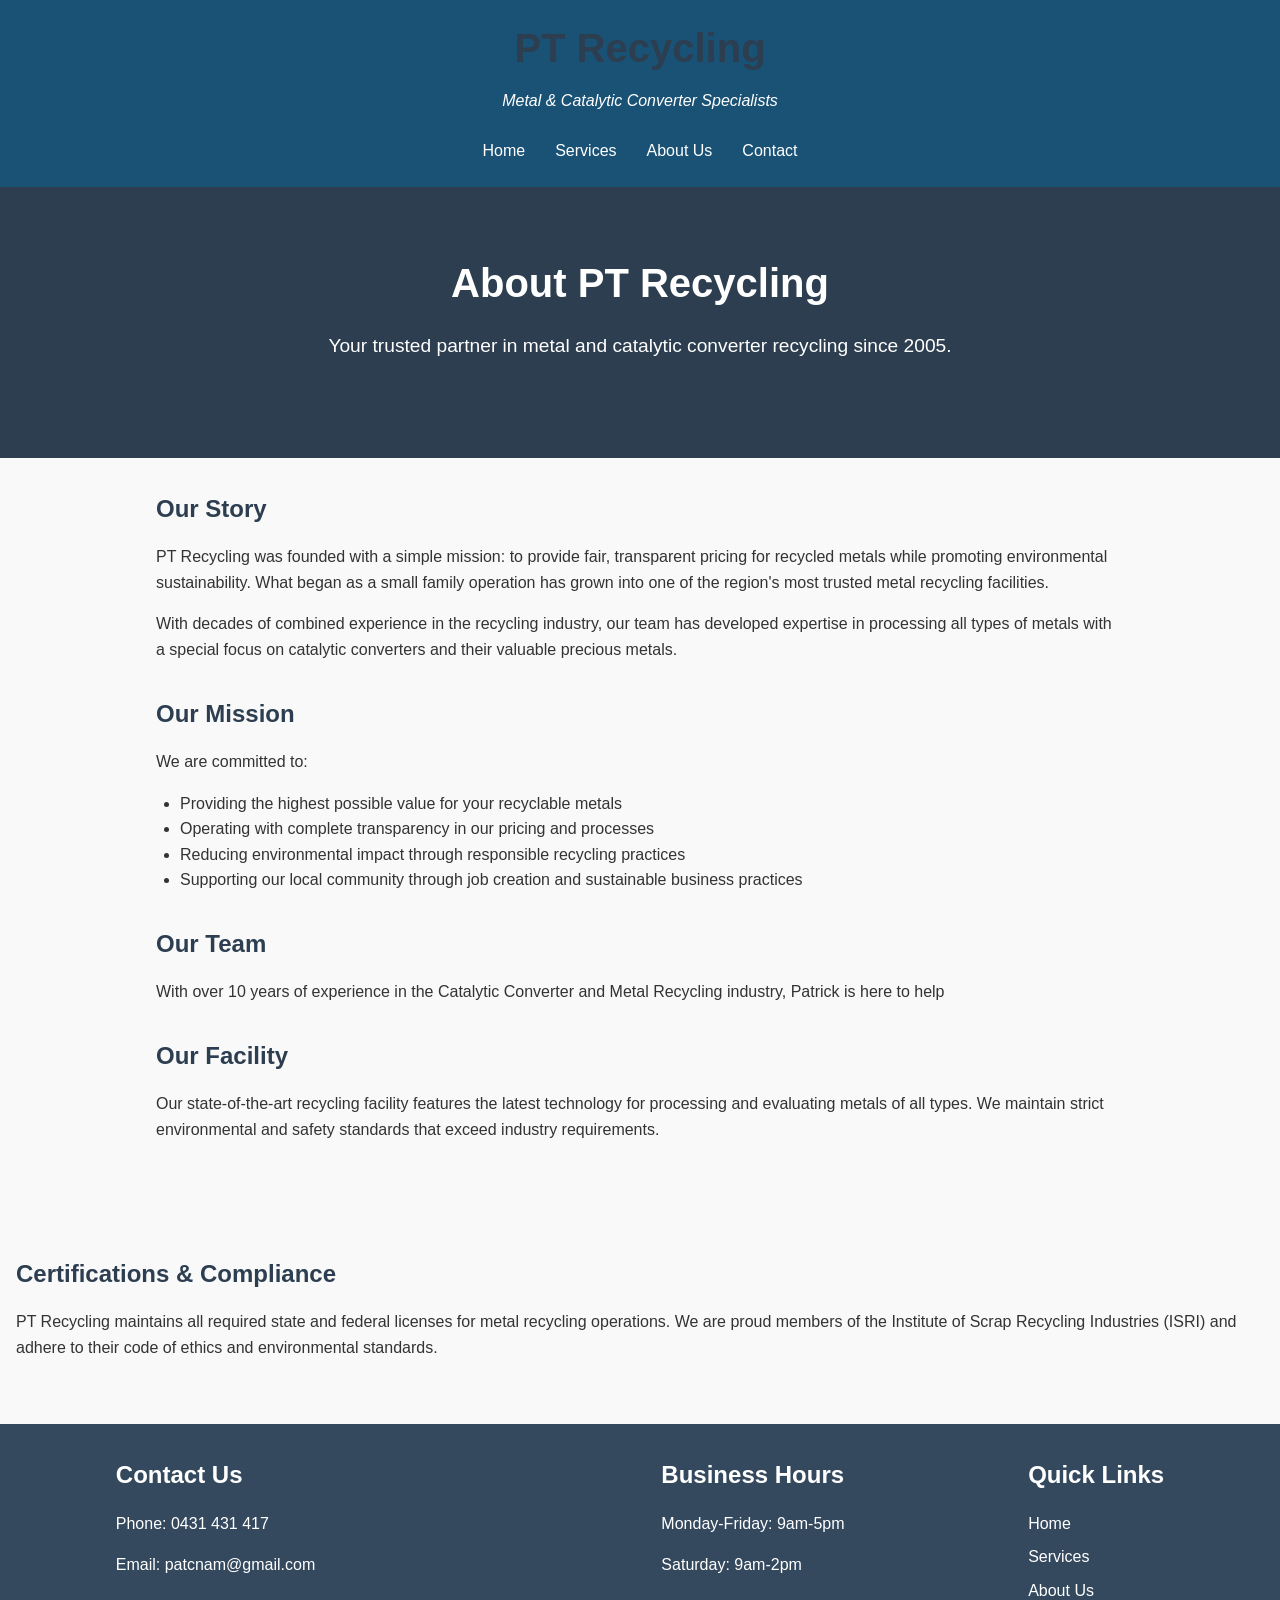
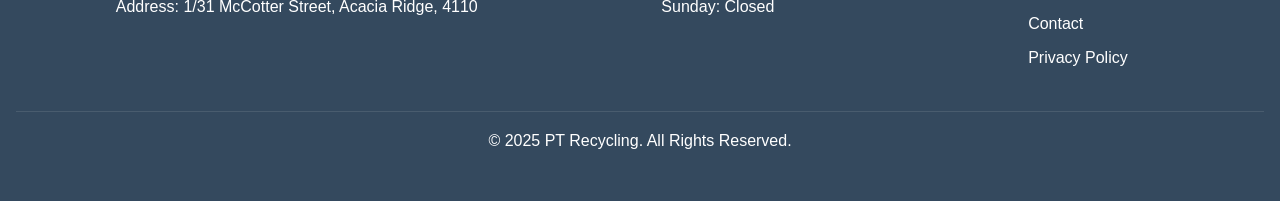
==== about.html @ d143a607 "basic site test" ====
<!DOCTYPE html>
<html lang="en">
<head>
    <meta charset="UTF-8">
    <meta name="viewport" content="width=device-width, initial-scale=1.0">
    <title>About Us - PT Recycling</title>
    <meta name="description" content="Learn about PT Recycling's history, mission, and commitment to sustainable metal and catalytic converter recycling.">
    <link rel="stylesheet" href="css/reset.css">
    <link rel="stylesheet" href="css/style.css">
</head>
<body>
    <header>
        <div class="logo-container">
            <h1>PT Recycling</h1>
            <p class="tagline">Metal & Catalytic Converter Specialists</p>
        </div>
        <nav>
            <a href="index.html">Home</a>
            <a href="services.html">Services</a>
            <a href="about.html">About Us</a>
            <a href="contact.html">Contact</a>
        </nav>
    </header>
    <main>
        <section class="about-hero">
            <h2>About PT Recycling</h2>
            <p>Your trusted partner in metal and catalytic converter recycling since 2005.</p>
        </section>
        
        <section class="about-content">
            <div class="about-story">
                <h3>Our Story</h3>
                <p>PT Recycling was founded with a simple mission: to provide fair, transparent pricing for recycled metals while promoting environmental sustainability. What began as a small family operation has grown into one of the region's most trusted metal recycling facilities.</p>
                <p>With decades of combined experience in the recycling industry, our team has developed expertise in processing all types of metals with a special focus on catalytic converters and their valuable precious metals.</p>
            </div>
            
            <div class="about-mission">
                <h3>Our Mission</h3>
                <p>We are committed to:</p>
                <ul>
                    <li>Providing the highest possible value for your recyclable metals</li>
                    <li>Operating with complete transparency in our pricing and processes</li>
                    <li>Reducing environmental impact through responsible recycling practices</li>
                    <li>Supporting our local community through job creation and sustainable business practices</li>
                </ul>
            </div>
            
            <div class="about-team">
                <h3>Our Team</h3>
                <p>With over 10 years of experience in the Catalytic Converter and Metal Recycling industry, Patrick is here to help</p>
            </div>
            
            <div class="about-facility">
                <h3>Our Facility</h3>
                <p>Our state-of-the-art recycling facility features the latest technology for processing and evaluating metals of all types. We maintain strict environmental and safety standards that exceed industry requirements.</p>
            </div>
        </section>
        
        <section class="certifications">
            <h3>Certifications & Compliance</h3>
            <p>PT Recycling maintains all required state and federal licenses for metal recycling operations. We are proud members of the Institute of Scrap Recycling Industries (ISRI) and adhere to their code of ethics and environmental standards.</p>
        </section>
    </main>
    <footer>
        <div class="footer-content">
            <div class="footer-contact">
                <h3>Contact Us</h3>
                <p>Phone: 0431 431 417</p>
                <p>Email: patcnam@gmail.com</p>
                <p>Address: 1/31 McCotter Street, Acacia Ridge, 4110</p>
            </div>
            <div class="footer-hours">
                <h3>Business Hours</h3>
                <p>Monday-Friday: 9am-5pm</p>
                <p>Saturday: 9am-2pm</p>
                <p>Sunday: Closed</p>
            </div>
            <div class="footer-links">
                <h3>Quick Links</h3>
                <a href="index.html">Home</a>
                <a href="services.html">Services</a>
                <a href="about.html">About Us</a>
                <a href="contact.html">Contact</a>
                <a href="privacy.html">Privacy Policy</a>
            </div>
        </div>
        <p class="copyright">&copy; 2025 PT Recycling. All Rights Reserved.</p>
    </footer>
    <script src="js/main.js"></script>
</body>
</html>
---- css/style.css ----
/* Base styles */
:root {
    --primary-color: #1a5276;
    --secondary-color: #2ecc71;
    --accent-color: #f39c12;
    --dark-color: #2c3e50;
    --light-color: #ecf0f1;
    --text-color: #333;
    --footer-color: #34495e;
}

body {
    font-family: 'Roboto', Arial, sans-serif;
    line-height: 1.6;
    color: var(--text-color);
    background-color: #f9f9f9;
}

/* Typography */
h1, h2, h3, h4, h5, h6 {
    font-weight: 700;
    margin-bottom: 1rem;
    color: var(--dark-color);
}

h1 {
    font-size: 2.5rem;
}

h2 {
    font-size: 2rem;
}

h3 {
    font-size: 1.5rem;
}

p {
    margin-bottom: 1rem;
}

/* Layout */
.container {
    max-width: 1200px;
    margin: 0 auto;
    padding: 0 15px;
}

section {
    padding: 3rem 1rem;
}

/* Header styles */
header {
    background-color: var(--primary-color);
    color: #fff;
    padding: 1rem;
}

.logo-container {
    text-align: center;
    margin-bottom: 1rem;
}

.tagline {
    font-style: italic;
    font-size: 1rem;
    margin-top: -0.5rem;
}

header nav {
    display: flex;
    justify-content: center;
    flex-wrap: wrap;
}

header nav a {
    color: #fff;
    margin: 0 15px;
    text-decoration: none;
    font-weight: 500;
    padding: 0.5rem 0;
    position: relative;
}

header nav a:after {
    content: '';
    position: absolute;
    width: 0;
    height: 2px;
    bottom: 0;
    left: 0;
    background-color: var(--accent-color);
    transition: width 0.3s;
}

header nav a:hover:after {
    width: 100%;
}

/* Hero section */
.hero, .about-hero, .services-hero, .contact-hero {
    background-color: var(--dark-color);
    color: #fff;
    text-align: center;
    padding: 4rem 1rem;
}

.hero h2, .about-hero h2, .services-hero h2, .contact-hero h2 {
    color: #fff;
    font-size: 2.5rem;
    margin-bottom: 1rem;
}

.hero p, .about-hero p, .services-hero p, .contact-hero p {
    font-size: 1.2rem;
    max-width: 800px;
    margin: 0 auto 2rem;
}

/* Buttons */
.cta-button, .secondary-button, .submit-button {
    display: inline-block;
    padding: 0.8rem 1.5rem;
    border-radius: 4px;
    text-decoration: none;
    font-weight: 700;
    transition: all 0.3s;
    cursor: pointer;
}

.cta-button {
    background-color: var(--accent-color);
    color: #fff;
    border: none;
}

.cta-button:hover {
    background-color: #e67e22;
    transform: translateY(-2px);
}

.secondary-button {
    background-color: transparent;
    color: var(--primary-color);
    border: 2px solid var(--primary-color);
}

.secondary-button:hover {
    background-color: var(--primary-color);
    color: #fff;
}

.submit-button {
    background-color: var(--secondary-color);
    color: #fff;
    border: none;
    width: auto;
}

.submit-button:hover {
    background-color: #27ae60;
}

/* Services section */
.services-overview {
    text-align: center;
    padding: 3rem 1rem;
}

.service-grid {
    display: flex;
    flex-wrap: wrap;
    justify-content: center;
    gap: 2rem;
    margin: 2rem 0;
}

.service-card {
    background-color: #fff;
    border-radius: 8px;
    box-shadow: 0 4px 6px rgba(0, 0, 0, 0.1);
    padding: 1.5rem;
    width: 100%;
    max-width: 350px;
    transition: transform 0.3s;
}

.service-card:hover {
    transform: translateY(-5px);
}

.service-card h3 {
    color: var(--primary-color);
    margin-bottom: 1rem;
}

/* Why choose us section */
.why-choose-us {
    background-color: var(--light-color);
    padding: 3rem 1rem;
    text-align: center;
}

.benefits-list {
    max-width: 800px;
    margin: 0 auto;
    text-align: left;
    list-style-type: none;
}

.benefits-list li {
    padding: 0.5rem 0;
    position: relative;
    padding-left: 1.5rem;
}

.benefits-list li:before {
    content: "✓";
    color: var(--secondary-color);
    position: absolute;
    left: 0;
}

/* Service detail pages */
.service-detail {
    padding: 3rem 1rem;
    border-bottom: 1px solid #ddd;
}

.service-content {
    display: flex;
    flex-wrap: wrap;
    gap: 2rem;
    align-items: center;
}

.service-description {
    flex: 1;
    min-width: 300px;
}

.service-image {
    flex: 1;
    min-width: 300px;
}

.image-placeholder {
    background-color: #ddd;
    height: 250px;
    display: flex;
    align-items: center;
    justify-content: center;
    color: #777;
    border-radius: 8px;
}

/* About page */
.about-content {
    max-width: 1000px;
    margin: 0 auto;
    padding: 2rem 1rem;
}

.about-content div {
    margin-bottom: 2rem;
}

.about-content ul {
    margin-left: 1.5rem;
    margin-bottom: 1rem;
}

/* Contact page */
.contact-methods {
    display: flex;
    flex-wrap: wrap;
    justify-content: center;
    gap: 2rem;
    margin: 2rem 0;
}

.contact-card {
    background-color: #fff;
    border-radius: 8px;
    box-shadow: 0 4px 6px rgba(0, 0, 0, 0.1);
    padding: 1.5rem;
    width: 100%;
    max-width: 300px;
}

.contact-form-section {
    max-width: 800px;
    margin: 0 auto;
    padding: 2rem 1rem;
}

.form-group {
    margin-bottom: 1.5rem;
}

label {
    display: block;
    margin-bottom: 0.5rem;
    font-weight: 500;
}

input, textarea, select {
    width: 100%;
    padding: 0.8rem;
    border: 1px solid #ddd;
    border-radius: 4px;
    font-family: inherit;
    font-size: 1rem;
}

.map-section {
    padding: 2rem 1rem;
    text-align: center;
}

.map-placeholder {
    background-color: #ddd;
    height: 400px;
    display: flex;
    align-items: center;
    justify-content: center;
    color: #777;
    border-radius: 8px;
    margin-top: 1rem;
}

/* Privacy policy */
.privacy-content {
    max-width: 1000px;
    margin: 0 auto;
    padding: 2rem 1rem;
}

.policy-section {
    margin-bottom: 2rem;
}

.policy-section ul {
    margin-left: 1.5rem;
    margin-bottom: 1rem;
}

/* Footer styles */
footer {
    background-color: var(--footer-color);
    color: #fff;
    padding: 2rem 1rem;
}

.footer-content {
    display: flex;
    flex-wrap: wrap;
    justify-content: space-around;
    gap: 2rem;
    max-width: 1200px;
    margin: 0 auto 2rem;
}

.footer-content h3 {
    color: #fff;
    margin-bottom: 1rem;
}

.footer-links {
    display: flex;
    flex-direction: column;
}

.footer-links a {
    color: #fff;
    text-decoration: none;
    margin-bottom: 0.5rem;
}

.footer-links a:hover {
    text-decoration: underline;
}

.copyright {
    text-align: center;
    padding-top: 1rem;
    border-top: 1px solid rgba(255, 255, 255, 0.1);
}

/* Responsive design */
@media (max-width: 768px) {
    h1 {
        font-size: 2rem;
    }
    
    h2 {
        font-size: 1.8rem;
    }
    
    .hero h2, .about-hero h2, .services-hero h2, .contact-hero h2 {
        font-size: 2rem;
    }
    
    .service-content {
        flex-direction: column;
    }
    
    .footer-content {
        flex-direction: column;
        text-align: center;
    }
    
    .footer-links {
        align-items: center;
    }
}
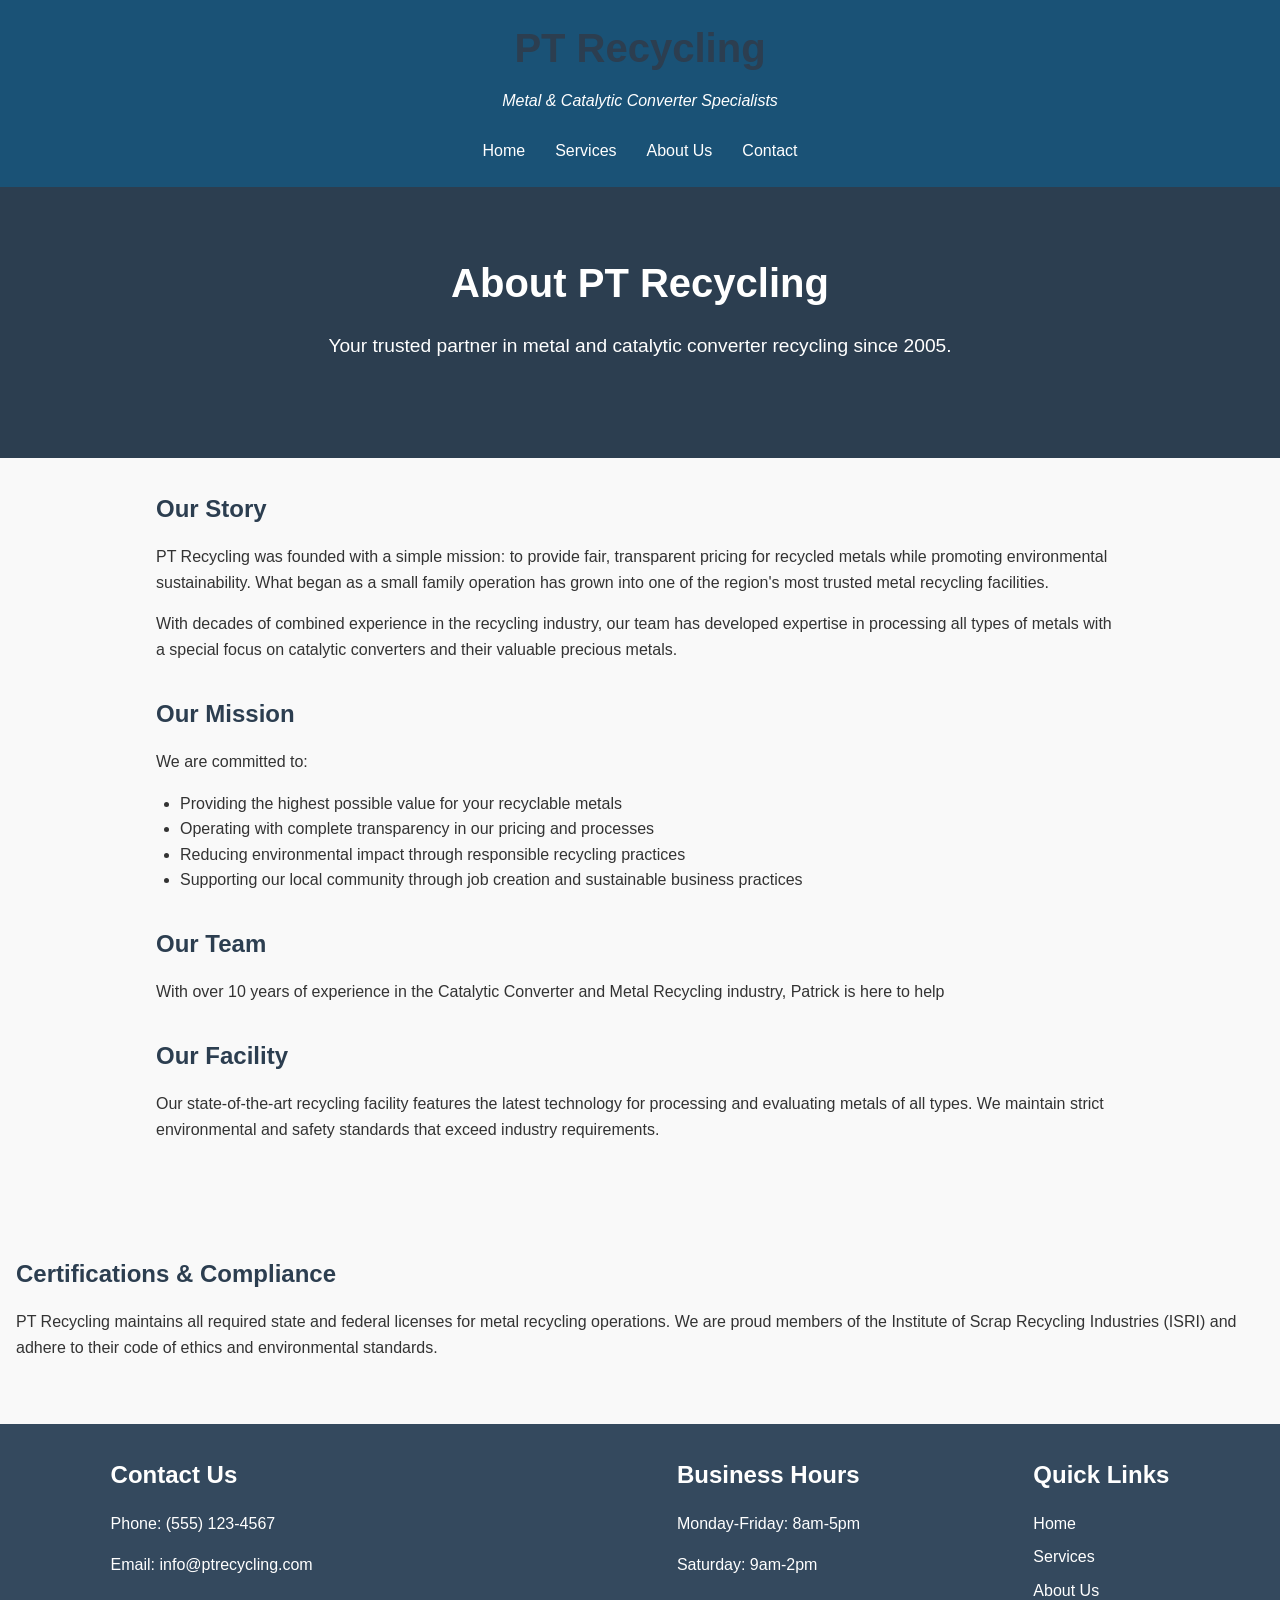
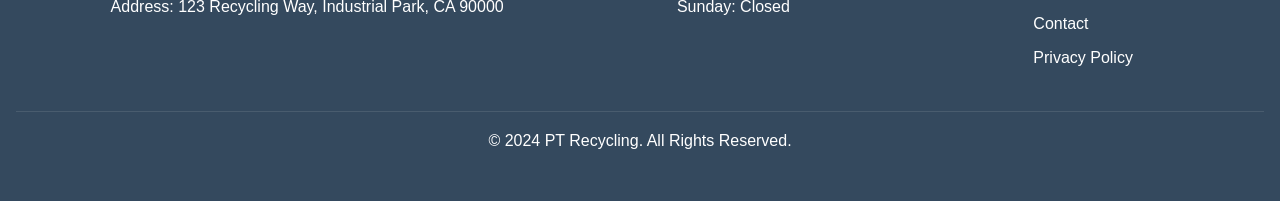
==== commit 42c44266: "refactoring header and footer" ====
--- a/about.html
+++ b/about.html
@@ -9,18 +9,7 @@
     <link rel="stylesheet" href="css/style.css">
 </head>
 <body>
-    <header>
-        <div class="logo-container">
-            <h1>PT Recycling</h1>
-            <p class="tagline">Metal & Catalytic Converter Specialists</p>
-        </div>
-        <nav>
-            <a href="index.html">Home</a>
-            <a href="services.html">Services</a>
-            <a href="about.html">About Us</a>
-            <a href="contact.html">Contact</a>
-        </nav>
-    </header>
+    <div id="navbar-placeholder"></div>
     <main>
         <section class="about-hero">
             <h2>About PT Recycling</h2>
@@ -61,31 +50,8 @@
             <p>PT Recycling maintains all required state and federal licenses for metal recycling operations. We are proud members of the Institute of Scrap Recycling Industries (ISRI) and adhere to their code of ethics and environmental standards.</p>
         </section>
     </main>
-    <footer>
-        <div class="footer-content">
-            <div class="footer-contact">
-                <h3>Contact Us</h3>
-                <p>Phone: 0431 431 417</p>
-                <p>Email: patcnam@gmail.com</p>
-                <p>Address: 1/31 McCotter Street, Acacia Ridge, 4110</p>
-            </div>
-            <div class="footer-hours">
-                <h3>Business Hours</h3>
-                <p>Monday-Friday: 9am-5pm</p>
-                <p>Saturday: 9am-2pm</p>
-                <p>Sunday: Closed</p>
-            </div>
-            <div class="footer-links">
-                <h3>Quick Links</h3>
-                <a href="index.html">Home</a>
-                <a href="services.html">Services</a>
-                <a href="about.html">About Us</a>
-                <a href="contact.html">Contact</a>
-                <a href="privacy.html">Privacy Policy</a>
-            </div>
-        </div>
-        <p class="copyright">&copy; 2025 PT Recycling. All Rights Reserved.</p>
-    </footer>
+    <div id="footer-placeholder"></div>
     <script src="js/main.js"></script>
+    <script src="js/components.js"></script>
 </body>
 </html>
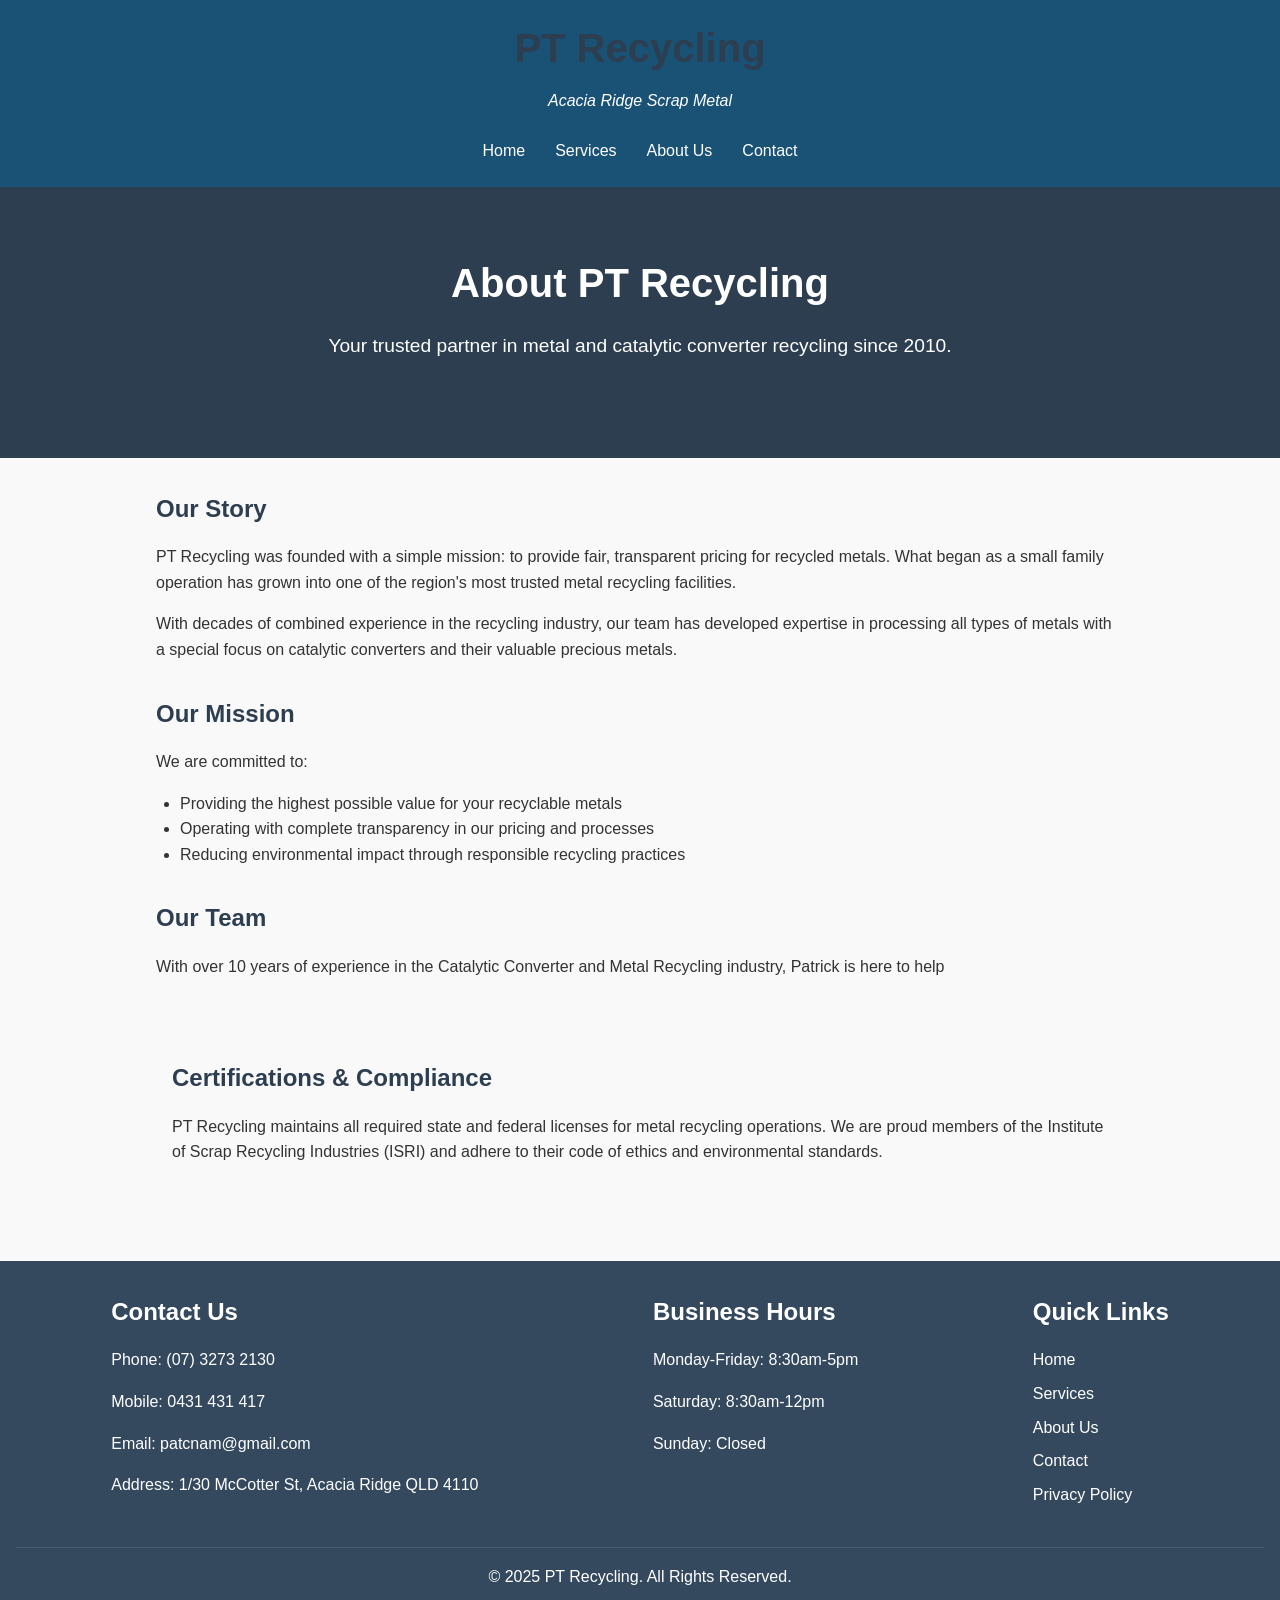
==== commit ee32d8df: "information changes" ====
--- a/about.html
+++ b/about.html
@@ -13,13 +13,13 @@
     <main>
         <section class="about-hero">
             <h2>About PT Recycling</h2>
-            <p>Your trusted partner in metal and catalytic converter recycling since 2005.</p>
+            <p>Your trusted partner in metal and catalytic converter recycling since 2010.</p>
         </section>
         
         <section class="about-content">
             <div class="about-story">
                 <h3>Our Story</h3>
-                <p>PT Recycling was founded with a simple mission: to provide fair, transparent pricing for recycled metals while promoting environmental sustainability. What began as a small family operation has grown into one of the region's most trusted metal recycling facilities.</p>
+                <p>PT Recycling was founded with a simple mission: to provide fair, transparent pricing for recycled metals. What began as a small family operation has grown into one of the region's most trusted metal recycling facilities.</p>
                 <p>With decades of combined experience in the recycling industry, our team has developed expertise in processing all types of metals with a special focus on catalytic converters and their valuable precious metals.</p>
             </div>
             
@@ -30,7 +30,6 @@
                     <li>Providing the highest possible value for your recyclable metals</li>
                     <li>Operating with complete transparency in our pricing and processes</li>
                     <li>Reducing environmental impact through responsible recycling practices</li>
-                    <li>Supporting our local community through job creation and sustainable business practices</li>
                 </ul>
             </div>
             
@@ -38,12 +37,6 @@
                 <h3>Our Team</h3>
                 <p>With over 10 years of experience in the Catalytic Converter and Metal Recycling industry, Patrick is here to help</p>
             </div>
-            
-            <div class="about-facility">
-                <h3>Our Facility</h3>
-                <p>Our state-of-the-art recycling facility features the latest technology for processing and evaluating metals of all types. We maintain strict environmental and safety standards that exceed industry requirements.</p>
-            </div>
-        </section>
         
         <section class="certifications">
             <h3>Certifications & Compliance</h3>
--- a/css/style.css
+++ b/css/style.css
@@ -319,15 +319,19 @@
     text-align: center;
 }
 
-.map-placeholder {
-    background-color: #ddd;
-    height: 400px;
-    display: flex;
-    align-items: center;
-    justify-content: center;
-    color: #777;
+.map-container {
+    width: 100%;
+    height: 450px;
     border-radius: 8px;
+    overflow: hidden;
     margin-top: 1rem;
+    box-shadow: 0 4px 8px rgba(0, 0, 0, 0.1);
+}
+
+.map-container iframe {
+    width: 100%;
+    height: 100%;
+    border: 0;
 }
 
 /* Privacy policy */
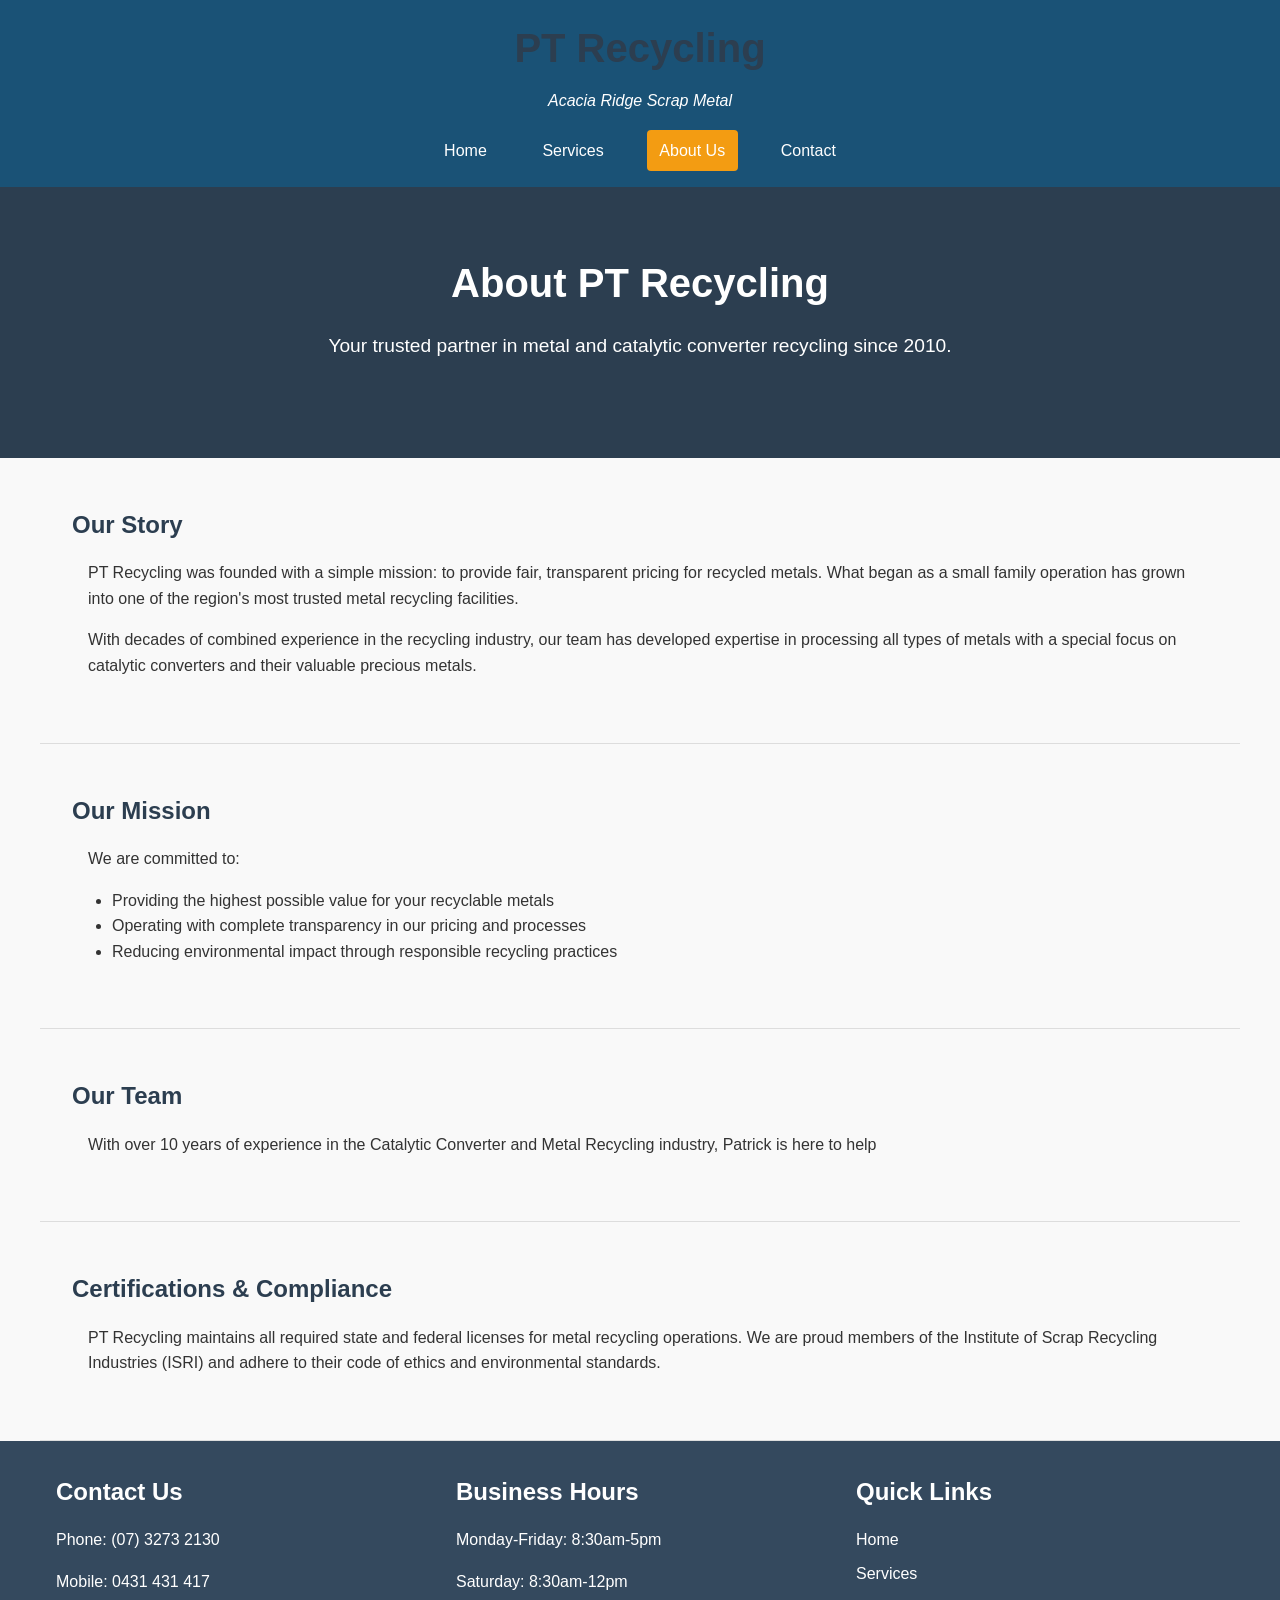
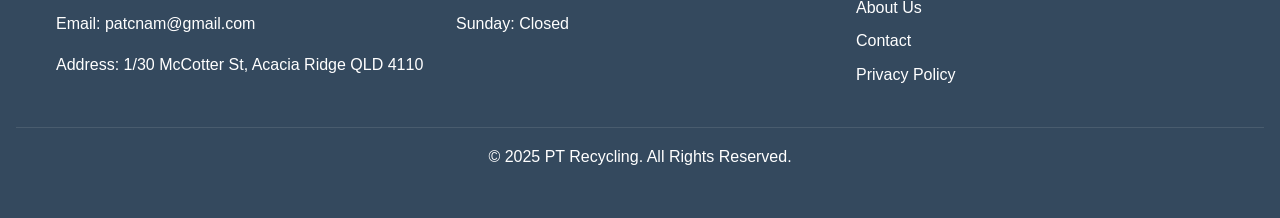
==== commit 2de26cb7: "styling changes and navbar accent" ====
--- a/about.html
+++ b/about.html
@@ -16,31 +16,46 @@
             <p>Your trusted partner in metal and catalytic converter recycling since 2010.</p>
         </section>
         
-        <section class="about-content">
-            <div class="about-story">
-                <h3>Our Story</h3>
-                <p>PT Recycling was founded with a simple mission: to provide fair, transparent pricing for recycled metals. What began as a small family operation has grown into one of the region's most trusted metal recycling facilities.</p>
-                <p>With decades of combined experience in the recycling industry, our team has developed expertise in processing all types of metals with a special focus on catalytic converters and their valuable precious metals.</p>
+        <section class="service-detail" id="our-story">
+            <h3>Our Story</h3>
+            <div class="service-content">
+                <div class="service-description">
+                    <p>PT Recycling was founded with a simple mission: to provide fair, transparent pricing for recycled metals. What began as a small family operation has grown into one of the region's most trusted metal recycling facilities.</p>
+                    <p>With decades of combined experience in the recycling industry, our team has developed expertise in processing all types of metals with a special focus on catalytic converters and their valuable precious metals.</p>
+                </div>
             </div>
-            
-            <div class="about-mission">
-                <h3>Our Mission</h3>
-                <p>We are committed to:</p>
-                <ul>
-                    <li>Providing the highest possible value for your recyclable metals</li>
-                    <li>Operating with complete transparency in our pricing and processes</li>
-                    <li>Reducing environmental impact through responsible recycling practices</li>
-                </ul>
+        </section>
+        
+        <section class="service-detail" id="our-mission">
+            <h3>Our Mission</h3>
+            <div class="service-content">
+                <div class="service-description">
+                    <p>We are committed to:</p>
+                    <ul>
+                        <li>Providing the highest possible value for your recyclable metals</li>
+                        <li>Operating with complete transparency in our pricing and processes</li>
+                        <li>Reducing environmental impact through responsible recycling practices</li>
+                    </ul>
+                </div>
             </div>
-            
-            <div class="about-team">
-                <h3>Our Team</h3>
-                <p>With over 10 years of experience in the Catalytic Converter and Metal Recycling industry, Patrick is here to help</p>
+        </section>
+        
+        <section class="service-detail" id="our-team">
+            <h3>Our Team</h3>
+            <div class="service-content">
+                <div class="service-description">
+                    <p>With over 10 years of experience in the Catalytic Converter and Metal Recycling industry, Patrick is here to help</p>
+                </div>
             </div>
+        </section>
         
-        <section class="certifications">
+        <section class="service-detail" id="certifications">
             <h3>Certifications & Compliance</h3>
-            <p>PT Recycling maintains all required state and federal licenses for metal recycling operations. We are proud members of the Institute of Scrap Recycling Industries (ISRI) and adhere to their code of ethics and environmental standards.</p>
+            <div class="service-content">
+                <div class="service-description">
+                    <p>PT Recycling maintains all required state and federal licenses for metal recycling operations. We are proud members of the Institute of Scrap Recycling Industries (ISRI) and adhere to their code of ethics and environmental standards.</p>
+                </div>
+            </div>
         </section>
     </main>
     <div id="footer-placeholder"></div>
--- a/css/style.css
+++ b/css/style.css
@@ -79,23 +79,23 @@
     margin: 0 15px;
     text-decoration: none;
     font-weight: 500;
-    padding: 0.5rem 0;
+    padding: 0.5rem 0.8rem;
     position: relative;
-}
-
-header nav a:after {
-    content: '';
-    position: absolute;
-    width: 0;
-    height: 2px;
-    bottom: 0;
-    left: 0;
+    border-radius: 4px;
+    transition: background-color 0.3s;
+}
+
+header nav a:hover {
+    background-color: rgba(255, 255, 255, 0.1);
+}
+
+header nav a.active {
     background-color: var(--accent-color);
-    transition: width 0.3s;
-}
-
-header nav a:hover:after {
-    width: 100%;
+    color: #fff;
+}
+
+header nav a.active:hover {
+    background-color: #e67e22;
 }
 
 /* Hero section */
@@ -224,8 +224,10 @@
 
 /* Service detail pages */
 .service-detail {
-    padding: 3rem 1rem;
+    padding: 3rem 2rem;
     border-bottom: 1px solid #ddd;
+    max-width: 1200px;
+    margin: 0 auto;
 }
 
 .service-content {
@@ -238,6 +240,7 @@
 .service-description {
     flex: 1;
     min-width: 300px;
+    padding: 0 1rem;
 }
 
 .service-image {
@@ -287,6 +290,7 @@
     padding: 1.5rem;
     width: 100%;
     max-width: 300px;
+    text-align: center;
 }
 
 .contact-form-section {
@@ -360,15 +364,28 @@
 .footer-content {
     display: flex;
     flex-wrap: wrap;
-    justify-content: space-around;
-    gap: 2rem;
+    justify-content: space-between;
     max-width: 1200px;
     margin: 0 auto 2rem;
 }
 
+.footer-content > div {
+    flex: 1;
+    min-width: 250px;
+    margin: 0 1rem;
+    width: calc(33.333% - 2rem);
+    box-sizing: border-box;
+}
+
 .footer-content h3 {
     color: #fff;
     margin-bottom: 1rem;
+}
+
+.footer-contact, .footer-hours, .footer-links {
+    display: flex;
+    flex-direction: column;
+    height: 100%;
 }
 
 .footer-links {
@@ -415,7 +432,22 @@
         text-align: center;
     }
     
+    .footer-content > div {
+        width: 100%;
+        margin-bottom: 2rem;
+    }
+    
     .footer-links {
         align-items: center;
     }
-}+}
+.pricing-info, .cta-section {
+    max-width: 1200px;
+    margin: 0 auto;
+    padding: 3rem 2rem;
+}
+.service-description ul {
+    margin-left: 1.5rem;
+    margin-bottom: 1rem;
+    padding-right: 1rem;
+}
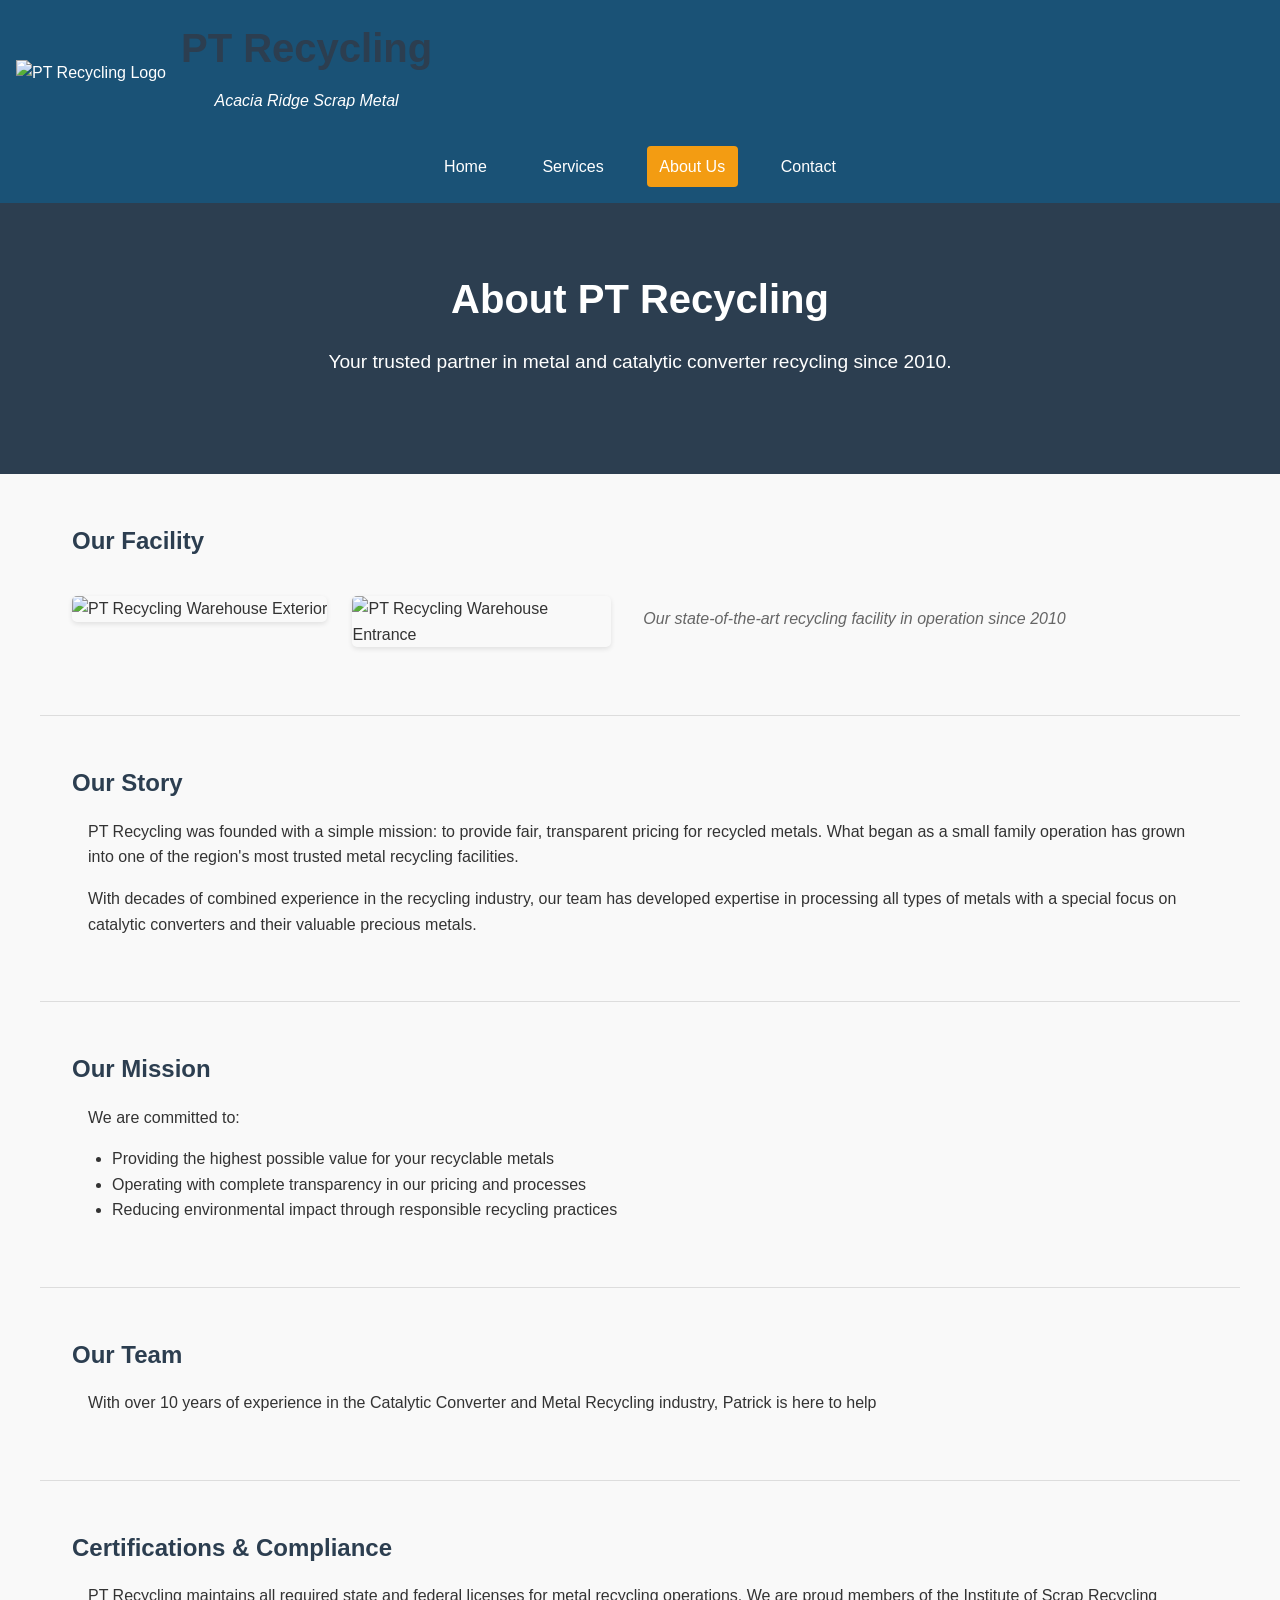
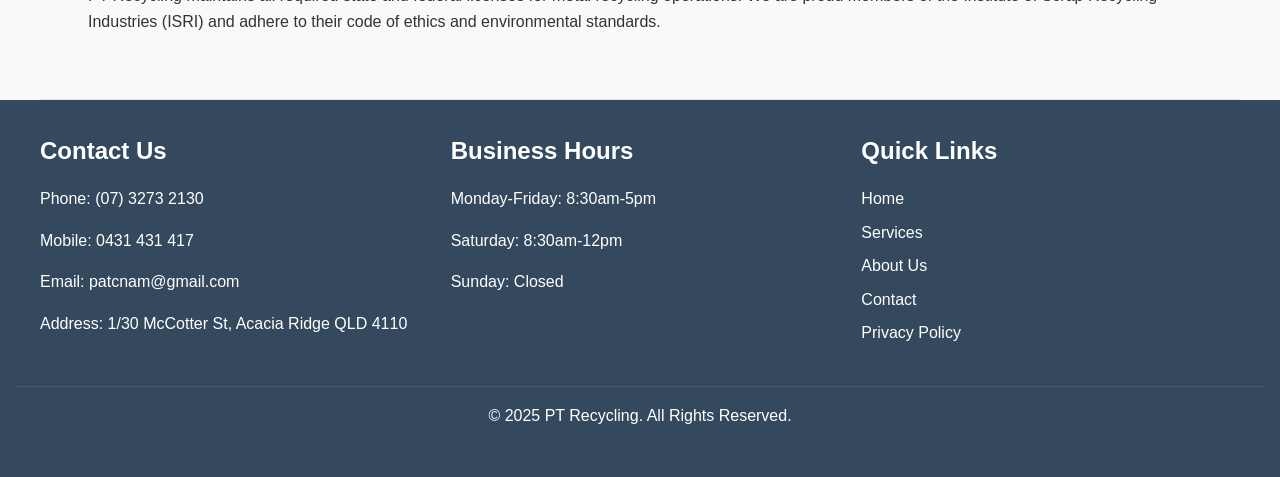
==== commit 47f789fa: "footer styling and images" ====
--- a/about.html
+++ b/about.html
@@ -14,6 +14,21 @@
         <section class="about-hero">
             <h2>About PT Recycling</h2>
             <p>Your trusted partner in metal and catalytic converter recycling since 2010.</p>
+        </section>
+        
+        <section class="service-detail" id="our-facility">
+            <h3>Our Facility</h3>
+            <div class="service-content">
+                <div class="warehouse-photos">
+                    <div class="photo-container">
+                        <img src="images/warehouse-exterior-1.jpg" alt="PT Recycling Warehouse Exterior" class="facility-photo">
+                    </div>
+                    <div class="photo-container">
+                        <img src="images/warehouse-exterior-2.jpg" alt="PT Recycling Warehouse Entrance" class="facility-photo">
+                    </div>
+                </div>
+                <p class="photo-caption">Our state-of-the-art recycling facility in operation since 2010</p>
+            </div>
         </section>
         
         <section class="service-detail" id="our-story">
--- a/css/style.css
+++ b/css/style.css
@@ -367,12 +367,13 @@
     justify-content: space-between;
     max-width: 1200px;
     margin: 0 auto 2rem;
+    gap: 2rem;
 }
 
 .footer-content > div {
-    flex: 1;
+    flex: 1 1 0;
     min-width: 250px;
-    margin: 0 1rem;
+    margin: 0;
     width: calc(33.333% - 2rem);
     box-sizing: border-box;
 }
@@ -451,3 +452,61 @@
     margin-bottom: 1rem;
     padding-right: 1rem;
 }
+/* Company Logo Styling */
+.company-logo {
+    max-height: 60px;
+    max-width: 200px;
+    margin-right: 15px;
+}
+
+.logo-container {
+    display: flex;
+    align-items: center;
+}
+
+.brand-text {
+    display: flex;
+    flex-direction: column;
+}
+
+/* Warehouse Photos Styling */
+.warehouse-photos {
+    display: flex;
+    justify-content: space-between;
+    margin: 20px 0;
+    gap: 20px;
+}
+
+.photo-container {
+    flex: 1;
+    max-width: 48%;
+}
+
+.facility-photo {
+    width: 100%;
+    height: auto;
+    border-radius: 5px;
+    box-shadow: 0 2px 5px rgba(0, 0, 0, 0.1);
+}
+
+.photo-caption {
+    text-align: center;
+    font-style: italic;
+    margin-top: 10px;
+    color: #666;
+}
+
+@media (max-width: 768px) {
+    .warehouse-photos {
+        flex-direction: column;
+    }
+    
+    .photo-container {
+        max-width: 100%;
+        margin-bottom: 15px;
+    }
+    
+    .company-logo {
+        max-height: 40px;
+    }
+}
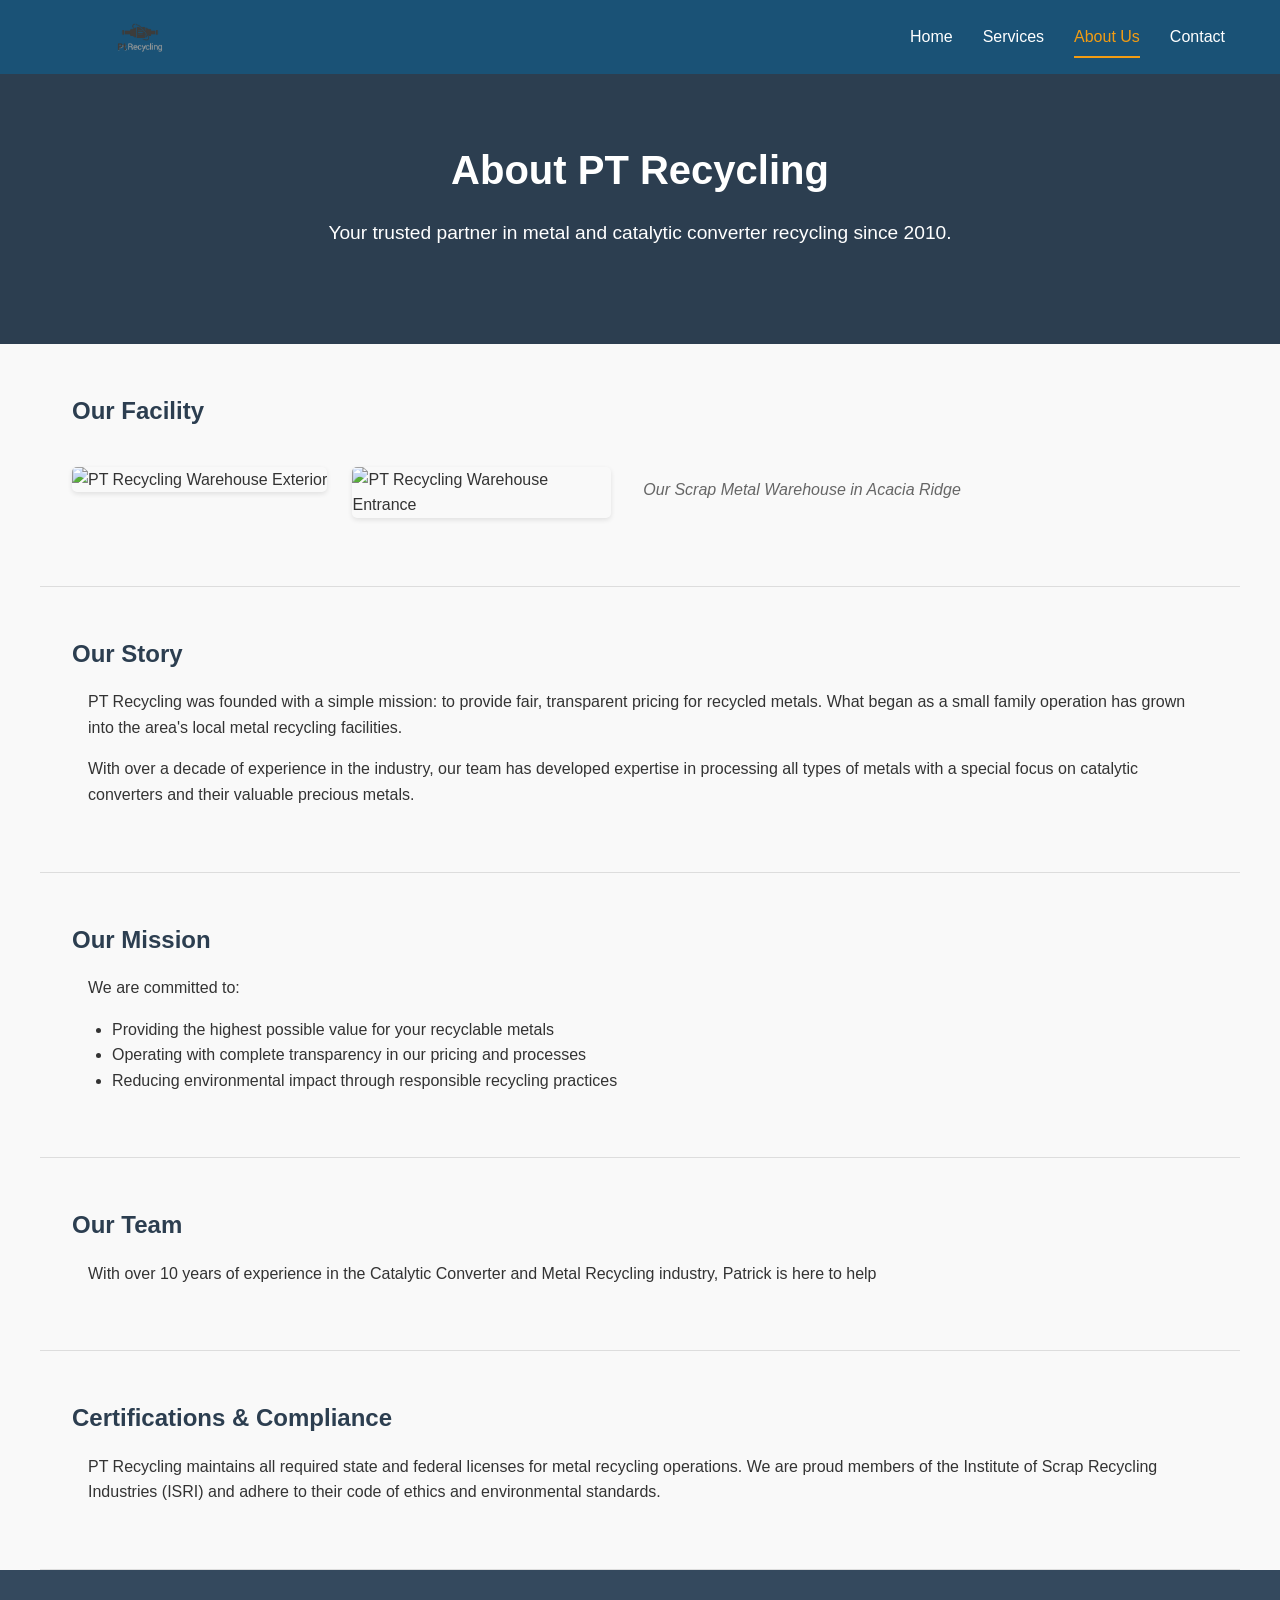
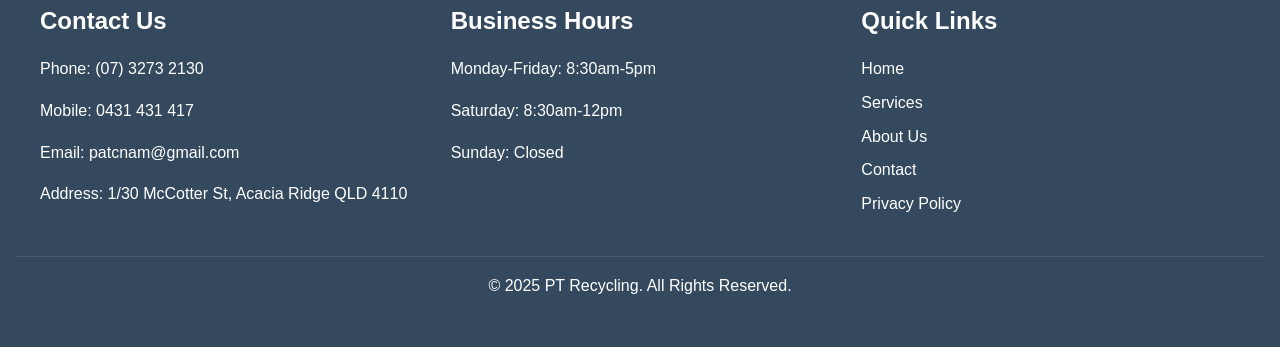
==== commit f36b0655: "adding more images" ====
--- a/about.html
+++ b/about.html
@@ -27,7 +27,7 @@
                         <img src="images/warehouse-exterior-2.jpg" alt="PT Recycling Warehouse Entrance" class="facility-photo">
                     </div>
                 </div>
-                <p class="photo-caption">Our state-of-the-art recycling facility in operation since 2010</p>
+                <p class="photo-caption">Our Scrap Metal Warehouse in Acacia Ridge</p>
             </div>
         </section>
         
@@ -35,8 +35,8 @@
             <h3>Our Story</h3>
             <div class="service-content">
                 <div class="service-description">
-                    <p>PT Recycling was founded with a simple mission: to provide fair, transparent pricing for recycled metals. What began as a small family operation has grown into one of the region's most trusted metal recycling facilities.</p>
-                    <p>With decades of combined experience in the recycling industry, our team has developed expertise in processing all types of metals with a special focus on catalytic converters and their valuable precious metals.</p>
+                    <p>PT Recycling was founded with a simple mission: to provide fair, transparent pricing for recycled metals. What began as a small family operation has grown into the area's local metal recycling facilities.</p>
+                    <p>With over a decade of experience in the industry, our team has developed expertise in processing all types of metals with a special focus on catalytic converters and their valuable precious metals.</p>
                 </div>
             </div>
         </section>
--- a/css/style.css
+++ b/css/style.css
@@ -57,20 +57,28 @@
     padding: 1rem;
 }
 
+.navbar-container {
+    display: flex;
+    justify-content: space-between;
+    align-items: center;
+    max-width: 1200px;
+    margin: 0 auto;
+}
+
 .logo-container {
-    text-align: center;
-    margin-bottom: 1rem;
+    display: flex;
+    align-items: center;
 }
 
 .tagline {
     font-style: italic;
     font-size: 1rem;
-    margin-top: -0.5rem;
+    margin-top: 0.5rem;
 }
 
 header nav {
     display: flex;
-    justify-content: center;
+    justify-content: flex-end;
     flex-wrap: wrap;
 }
 
@@ -79,23 +87,28 @@
     margin: 0 15px;
     text-decoration: none;
     font-weight: 500;
-    padding: 0.5rem 0.8rem;
+    padding: 0.5rem 0;
     position: relative;
-    border-radius: 4px;
-    transition: background-color 0.3s;
+    transition: color 0.3s;
 }
 
 header nav a:hover {
-    background-color: rgba(255, 255, 255, 0.1);
+    color: var(--accent-color);
 }
 
 header nav a.active {
+    color: var(--accent-color);
+    position: relative;
+}
+
+header nav a.active::after {
+    content: '';
+    position: absolute;
+    bottom: 0;
+    left: 0;
+    width: 100%;
+    height: 2px;
     background-color: var(--accent-color);
-    color: #fff;
-}
-
-header nav a.active:hover {
-    background-color: #e67e22;
 }
 
 /* Hero section */
@@ -104,6 +117,17 @@
     color: #fff;
     text-align: center;
     padding: 4rem 1rem;
+}
+
+.hero h1 {
+    color: #fff;
+    font-size: 3rem;
+    margin-bottom: 0.5rem;
+}
+
+.hero .tagline {
+    font-size: 1.2rem;
+    margin-bottom: 2rem;
 }
 
 .hero h2, .about-hero h2, .services-hero h2, .contact-hero h2 {
@@ -248,14 +272,11 @@
     min-width: 300px;
 }
 
-.image-placeholder {
-    background-color: #ddd;
-    height: 250px;
-    display: flex;
-    align-items: center;
-    justify-content: center;
-    color: #777;
+.service-img {
+    width: 100%;
+    height: auto;
     border-radius: 8px;
+    box-shadow: 0 2px 5px rgba(0,0,0,0.1);
 }
 
 /* About page */
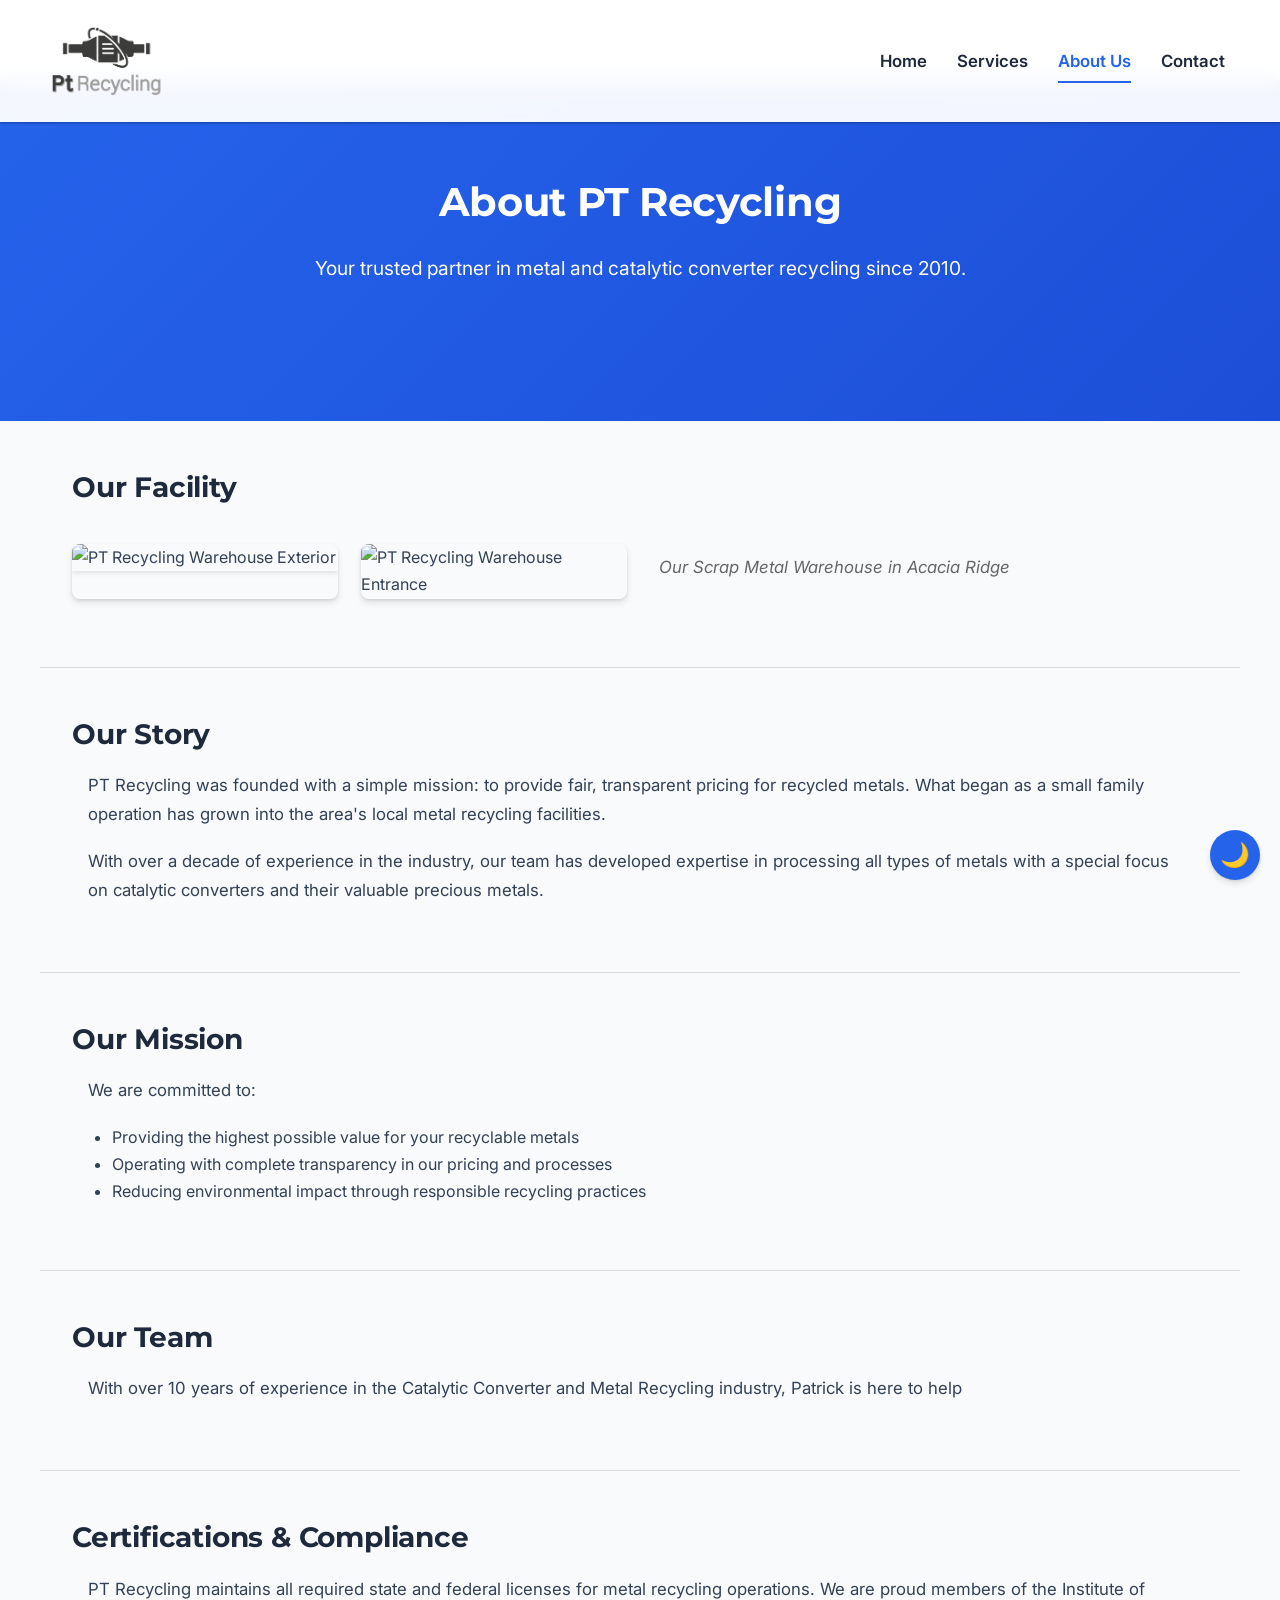
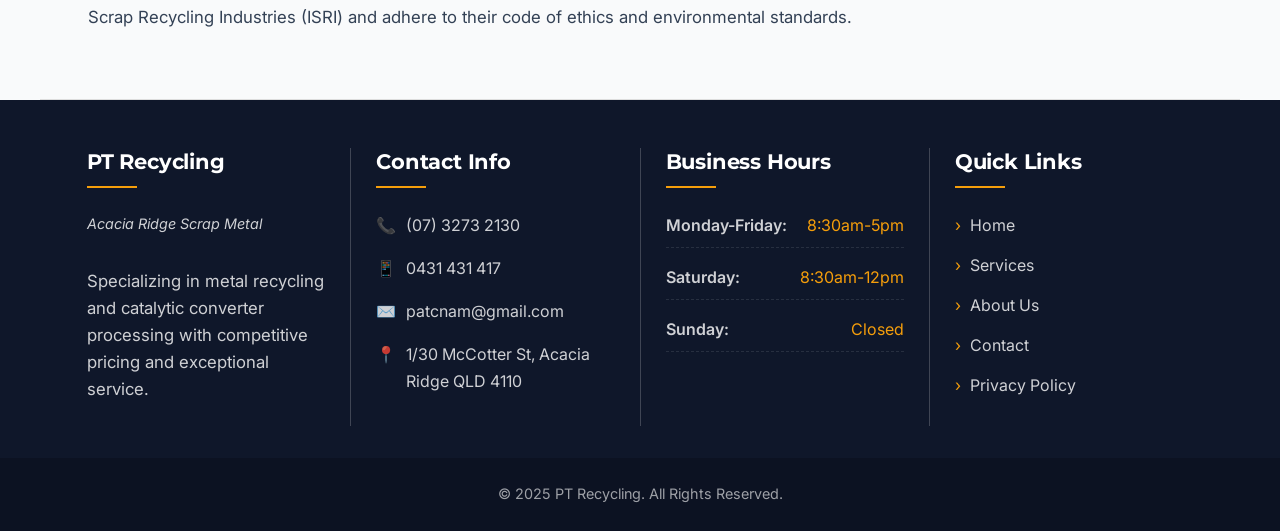
==== commit 6ee8b5f3: "dark mode, animations, fonts and patterm changes" ====
--- a/about.html
+++ b/about.html
@@ -7,6 +7,9 @@
     <meta name="description" content="Learn about PT Recycling's history, mission, and commitment to sustainable metal and catalytic converter recycling.">
     <link rel="stylesheet" href="css/reset.css">
     <link rel="stylesheet" href="css/style.css">
+    <link rel="preconnect" href="https://fonts.googleapis.com">
+    <link rel="preconnect" href="https://fonts.gstatic.com" crossorigin>
+    <link href="https://fonts.googleapis.com/css2?family=Inter:wght@400;500;600&family=Montserrat:wght@500;600;700&display=swap" rel="stylesheet">
 </head>
 <body>
     <div id="navbar-placeholder"></div>
@@ -74,7 +77,8 @@
         </section>
     </main>
     <div id="footer-placeholder"></div>
+    <button class="dark-mode-toggle" aria-label="Toggle dark mode">🌙</button>
     <script src="js/main.js"></script>
     <script src="js/components.js"></script>
 </body>
-</html>+</html>
--- a/css/style.css
+++ b/css/style.css
@@ -1,42 +1,72 @@
 /* Base styles */
 :root {
-    --primary-color: #1a5276;
-    --secondary-color: #2ecc71;
-    --accent-color: #f39c12;
-    --dark-color: #2c3e50;
-    --light-color: #ecf0f1;
-    --text-color: #333;
-    --footer-color: #34495e;
+    --primary-color: #2563eb;
+    --primary-color-dark: #1d4ed8;
+    --secondary-color: #10b981;
+    --secondary-color-dark: #059669;
+    --accent-color: #f59e0b;
+    --accent-color-dark: #d97706;
+    --dark-color: #1e293b;
+    --light-color: #f8fafc;
+    --text-color: #334155;
+    --text-color-light: #64748b;
+    --footer-color: #0f172a;
+    --gradient-primary: linear-gradient(135deg, #2563eb, #1d4ed8);
+    --gradient-secondary: linear-gradient(135deg, #10b981, #059669);
+    --gradient-accent: linear-gradient(135deg, #f59e0b, #d97706);
+    --shadow-sm: 0 1px 3px rgba(0,0,0,0.12), 0 1px 2px rgba(0,0,0,0.24);
+    --shadow-md: 0 4px 6px rgba(0,0,0,0.1), 0 1px 3px rgba(0,0,0,0.08);
+    --shadow-lg: 0 10px 15px -3px rgba(0,0,0,0.1), 0 4px 6px -2px rgba(0,0,0,0.05);
+    --transition-standard: all 0.3s cubic-bezier(0.4, 0, 0.2, 1);
+    
+    /* Dark mode variables - lighter versions */
+    --dark-bg: #1e1e24;
+    --dark-surface: #2a2a32;
+    --dark-surface-2: #3a3a45;
+    --dark-text: #e6e6e8;
+    --dark-text-secondary: #b8b8c0;
+    --dark-border: #45454d;
+    --dark-primary: #7c8db5;
+    --dark-secondary: #5cb89c;
+    --dark-accent: #d4a76a;
 }
 
 body {
-    font-family: 'Roboto', Arial, sans-serif;
-    line-height: 1.6;
+    font-family: 'Inter', 'Roboto', sans-serif;
+    line-height: 1.7;
     color: var(--text-color);
-    background-color: #f9f9f9;
+    background-color: #f9fafb;
+    overflow-x: hidden;
+    padding-top: 90px; /* Increased padding to prevent content from showing behind navbar */
 }
 
 /* Typography */
 h1, h2, h3, h4, h5, h6 {
+    font-family: 'Montserrat', 'Inter', sans-serif;
     font-weight: 700;
-    margin-bottom: 1rem;
+    margin-bottom: 1.2rem;
     color: var(--dark-color);
+    line-height: 1.3;
 }
 
 h1 {
-    font-size: 2.5rem;
+    font-size: 3rem;
+    letter-spacing: -0.5px;
 }
 
 h2 {
-    font-size: 2rem;
+    font-size: 2.25rem;
+    letter-spacing: -0.3px;
 }
 
 h3 {
-    font-size: 1.5rem;
+    font-size: 1.75rem;
+    letter-spacing: -0.2px;
 }
 
 p {
-    margin-bottom: 1rem;
+    margin-bottom: 1.2rem;
+    font-size: 1.05rem;
 }
 
 /* Layout */
@@ -52,9 +82,24 @@
 
 /* Header styles */
 header {
-    background-color: var(--primary-color);
-    color: #fff;
+    background-color: rgba(255, 255, 255, 0.95);
+    color: var(--dark-color);
     padding: 1rem;
+    position: fixed;
+    top: 0;
+    left: 0;
+    right: 0;
+    z-index: 1000;
+    box-shadow: var(--shadow-sm);
+    transition: var(--transition-standard);
+    backdrop-filter: blur(10px);
+    -webkit-backdrop-filter: blur(10px);
+}
+
+header.scrolled {
+    padding: 0.7rem 1rem;
+    background-color: #fff;
+    box-shadow: var(--shadow-md);
 }
 
 .navbar-container {
@@ -68,182 +113,361 @@
 .logo-container {
     display: flex;
     align-items: center;
+    flex: 0 0 auto;
 }
 
 .tagline {
     font-style: italic;
     font-size: 1rem;
     margin-top: 0.5rem;
+    opacity: 0.8;
 }
 
 header nav {
     display: flex;
     justify-content: flex-end;
     flex-wrap: wrap;
+    flex: 1;
+    margin-left: 20px;
 }
 
 header nav a {
-    color: #fff;
+    color: var(--dark-color);
     margin: 0 15px;
     text-decoration: none;
-    font-weight: 500;
+    font-weight: 600;
+    font-size: 1.05rem;
     padding: 0.5rem 0;
     position: relative;
-    transition: color 0.3s;
+    transition: var(--transition-standard);
 }
 
 header nav a:hover {
-    color: var(--accent-color);
+    color: var(--primary-color);
 }
 
 header nav a.active {
-    color: var(--accent-color);
+    color: var(--primary-color);
     position: relative;
 }
 
-header nav a.active::after {
+header nav a::after {
     content: '';
     position: absolute;
     bottom: 0;
     left: 0;
+    width: 0;
+    height: 2px;
+    background-color: var(--primary-color);
+    transition: var(--transition-standard);
+}
+
+header nav a:hover::after,
+header nav a.active::after {
     width: 100%;
-    height: 2px;
-    background-color: var(--accent-color);
+}
+
+.mobile-menu-toggle {
+    display: none;
+    background: none;
+    border: none;
+    font-size: 1.5rem;
+    cursor: pointer;
+    color: var(--dark-color);
 }
 
 /* Hero section */
 .hero, .about-hero, .services-hero, .contact-hero {
-    background-color: var(--dark-color);
+    background: var(--gradient-primary);
     color: #fff;
     text-align: center;
-    padding: 4rem 1rem;
+    padding: 6rem 1rem;
+    position: relative;
+    overflow: hidden;
+    margin-top: -10px; /* Negative margin to ensure no gap with navbar */
+}
+
+.hero::before {
+    content: '';
+    position: absolute;
+    top: 0;
+    left: 0;
+    right: 0;
+    bottom: 0;
+    background: url('../images/pattern.svg');
+    opacity: 0.1;
+    z-index: 1;
+}
+
+.hero-content {
+    position: relative;
+    z-index: 2;
+    max-width: 900px;
+    margin: 0 auto;
 }
 
 .hero h1 {
     color: #fff;
-    font-size: 3rem;
+    font-size: 3.5rem;
     margin-bottom: 0.5rem;
+    text-shadow: 0 2px 4px rgba(0,0,0,0.1);
+    animation: fadeInDown 1s ease-out;
 }
 
 .hero .tagline {
-    font-size: 1.2rem;
+    font-size: 1.3rem;
     margin-bottom: 2rem;
+    font-style: italic;
+    opacity: 0.9;
+    animation: fadeInDown 1s ease-out 0.2s both;
 }
 
 .hero h2, .about-hero h2, .services-hero h2, .contact-hero h2 {
     color: #fff;
     font-size: 2.5rem;
-    margin-bottom: 1rem;
+    margin-bottom: 1.5rem;
+    max-width: 800px;
+    margin-left: auto;
+    margin-right: auto;
+    animation: fadeInDown 1s ease-out 0.4s both;
 }
 
 .hero p, .about-hero p, .services-hero p, .contact-hero p {
     font-size: 1.2rem;
-    max-width: 800px;
-    margin: 0 auto 2rem;
+    max-width: 700px;
+    margin: 0 auto 2.5rem;
+    opacity: 0.9;
+    animation: fadeInDown 1s ease-out 0.6s both;
 }
 
 /* Buttons */
 .cta-button, .secondary-button, .submit-button {
     display: inline-block;
-    padding: 0.8rem 1.5rem;
-    border-radius: 4px;
+    padding: 0.9rem 2rem;
+    border-radius: 50px;
     text-decoration: none;
-    font-weight: 700;
-    transition: all 0.3s;
+    font-weight: 600;
+    transition: var(--transition-standard);
     cursor: pointer;
+    box-shadow: var(--shadow-md);
+    position: relative;
+    overflow: hidden;
+    z-index: 1;
+    text-align: center;
 }
 
 .cta-button {
-    background-color: var(--accent-color);
+    background: var(--gradient-accent);
     color: #fff;
     border: none;
+    animation: fadeInUp 1s ease-out 0.8s both;
 }
 
 .cta-button:hover {
-    background-color: #e67e22;
-    transform: translateY(-2px);
+    transform: translateY(-3px);
+    box-shadow: var(--shadow-lg);
+}
+
+.cta-button::after {
+    content: '';
+    position: absolute;
+    top: 0;
+    left: 0;
+    width: 100%;
+    height: 100%;
+    background: rgba(255, 255, 255, 0.2);
+    transform: scaleX(0);
+    transform-origin: right;
+    transition: transform 0.5s ease;
+    z-index: -1;
+}
+
+.cta-button:hover::after {
+    transform: scaleX(1);
+    transform-origin: left;
 }
 
 .secondary-button {
-    background-color: transparent;
+    background: transparent;
     color: var(--primary-color);
     border: 2px solid var(--primary-color);
+    margin-top: 1rem;
 }
 
 .secondary-button:hover {
     background-color: var(--primary-color);
     color: #fff;
+    transform: translateY(-2px);
 }
 
 .submit-button {
-    background-color: var(--secondary-color);
+    background: var(--gradient-secondary);
     color: #fff;
     border: none;
     width: auto;
+    min-width: 150px;
 }
 
 .submit-button:hover {
-    background-color: #27ae60;
+    background: linear-gradient(135deg, #0d9488, #047857);
+    transform: translateY(-2px);
 }
 
 /* Services section */
 .services-overview {
     text-align: center;
-    padding: 3rem 1rem;
+    padding: 5rem 1rem;
+    background-color: #fff;
+}
+
+body.dark-mode .services-overview {
+    background-color: var(--dark-bg);
 }
 
 .service-grid {
     display: flex;
     flex-wrap: wrap;
     justify-content: center;
-    gap: 2rem;
-    margin: 2rem 0;
+    gap: 2.5rem;
+    margin: 3rem 0;
 }
 
 .service-card {
     background-color: #fff;
-    border-radius: 8px;
-    box-shadow: 0 4px 6px rgba(0, 0, 0, 0.1);
-    padding: 1.5rem;
+    border-radius: 12px;
+    box-shadow: var(--shadow-md);
+    padding: 2rem;
     width: 100%;
     max-width: 350px;
-    transition: transform 0.3s;
+    transition: var(--transition-standard);
+    position: relative;
+    overflow: hidden;
+    border-top: 4px solid var(--primary-color);
 }
 
 .service-card:hover {
-    transform: translateY(-5px);
+    transform: translateY(-10px);
+    box-shadow: var(--shadow-lg);
+}
+
+.service-icon {
+    font-size: 2.5rem;
+    margin-bottom: 1.5rem;
+    display: inline-block;
+    position: relative;
+}
+
+.service-icon::after {
+    content: '';
+    position: absolute;
+    width: 50px;
+    height: 50px;
+    background-color: rgba(37, 99, 235, 0.1);
+    border-radius: 50%;
+    z-index: -1;
+    left: 50%;
+    top: 50%;
+    transform: translate(-50%, -50%);
 }
 
 .service-card h3 {
     color: var(--primary-color);
     margin-bottom: 1rem;
-}
-
-/* Why choose us section */
+    position: relative;
+    padding-bottom: 0.8rem;
+}
+
+.service-card h3::after {
+    content: '';
+    position: absolute;
+    bottom: 0;
+    left: 50%;
+    transform: translateX(-50%);
+    width: 50px;
+    height: 2px;
+    background-color: var(--accent-color);
+}
+
+/* Why choose us section - Cleaner Look */
 .why-choose-us {
-    background-color: var(--light-color);
-    padding: 3rem 1rem;
+    background-color: #f9fafb;
+    padding: 5rem 1rem;
     text-align: center;
+    position: relative;
+}
+
+.why-choose-us h2 {
+    position: relative;
+    display: inline-block;
+    margin-bottom: 3rem;
+    padding-bottom: 1rem;
+}
+
+.why-choose-us h2::after {
+    content: '';
+    position: absolute;
+    bottom: 0;
+    left: 50%;
+    transform: translateX(-50%);
+    width: 80px;
+    height: 3px;
+    background: var(--gradient-primary);
+    border-radius: 3px;
 }
 
 .benefits-list {
-    max-width: 800px;
+    max-width: 900px;
     margin: 0 auto;
     text-align: left;
     list-style-type: none;
+    display: flex;
+    flex-direction: column;
+    gap: 1rem;
 }
 
 .benefits-list li {
-    padding: 0.5rem 0;
+    padding: 1rem 1.5rem;
     position: relative;
-    padding-left: 1.5rem;
+    background-color: #fff;
+    border-radius: 6px;
+    box-shadow: 0 1px 3px rgba(0,0,0,0.05);
+    display: flex;
+    align-items: center;
+    border-left: 3px solid var(--secondary-color);
 }
 
 .benefits-list li:before {
     content: "✓";
-    color: var(--secondary-color);
-    position: absolute;
-    left: 0;
+    color: #fff;
+    min-width: 24px;
+    height: 24px;
+    background-color: var(--secondary-color);
+    border-radius: 50%;
+    display: flex;
+    align-items: center;
+    justify-content: center;
+    font-size: 0.8rem;
+    margin-right: 1rem;
+}
+
+/* Dark mode styles */
+body.dark-mode .why-choose-us {
+    background-color: #262631;
+}
+
+body.dark-mode .why-choose-us h2::after {
+    background: var(--gradient-secondary);
+}
+
+body.dark-mode .benefits-list li {
+    background-color: var(--dark-surface);
+    color: var(--dark-text);
+    box-shadow: 0 1px 3px rgba(0,0,0,0.2);
+    border-left: 3px solid var(--dark-secondary);
+}
+
+body.dark-mode .benefits-list li:before {
+    background-color: var(--dark-secondary);
 }
 
 /* Service detail pages */
@@ -254,6 +478,10 @@
     margin: 0 auto;
 }
 
+body.dark-mode .service-detail {
+    border-bottom: 1px solid var(--dark-border);
+}
+
 .service-content {
     display: flex;
     flex-wrap: wrap;
@@ -307,11 +535,17 @@
 .contact-card {
     background-color: #fff;
     border-radius: 8px;
-    box-shadow: 0 4px 6px rgba(0, 0, 0, 0.1);
+    box-shadow: var(--shadow-md);
     padding: 1.5rem;
     width: 100%;
     max-width: 300px;
     text-align: center;
+    transition: var(--transition-standard);
+}
+
+.contact-card:hover {
+    transform: translateY(-5px);
+    box-shadow: var(--shadow-lg);
 }
 
 .contact-form-section {
@@ -337,6 +571,20 @@
     border-radius: 4px;
     font-family: inherit;
     font-size: 1rem;
+    transition: var(--transition-standard);
+}
+
+input:focus, textarea:focus, select:focus {
+    outline: none;
+    border-color: var(--primary-color);
+    box-shadow: 0 0 0 3px rgba(37, 99, 235, 0.1);
+}
+
+body.dark-mode input:focus, 
+body.dark-mode textarea:focus, 
+body.dark-mode select:focus {
+    border-color: var(--dark-primary);
+    box-shadow: 0 0 0 3px rgba(124, 141, 181, 0.2);
 }
 
 .map-section {
@@ -379,7 +627,11 @@
 footer {
     background-color: var(--footer-color);
     color: #fff;
-    padding: 2rem 1rem;
+    width: 100%;
+}
+
+.footer-wrapper {
+    padding: 3rem 0 2rem;
 }
 
 .footer-content {
@@ -387,48 +639,191 @@
     flex-wrap: wrap;
     justify-content: space-between;
     max-width: 1200px;
-    margin: 0 auto 2rem;
-    gap: 2rem;
-}
-
-.footer-content > div {
-    flex: 1 1 0;
-    min-width: 250px;
+    margin: 0 auto;
+    padding: 0 2rem;
+}
+
+.footer-column {
+    display: flex;
+    flex-direction: column;
+    flex: 1;
+    min-width: 200px;
+    padding: 0 15px;
+}
+
+.footer-about {
+    grid-column: span 1;
+}
+
+.footer-logo {
+    margin-bottom: 1rem;
+}
+
+.footer-logo h3 {
+    font-size: 1.8rem;
+    margin-bottom: 0.2rem;
+    color: var(--accent-color);
+}
+
+.footer-tagline {
+    font-style: italic;
+    font-size: 0.9rem;
+    margin-bottom: 1rem;
+    color: rgba(255, 255, 255, 0.8);
+}
+
+.footer-description {
+    margin-bottom: 1.5rem;
+    line-height: 1.6;
+    color: rgba(255, 255, 255, 0.8);
+}
+
+/* Social media styles removed */
+
+.footer-column h3 {
+    color: #fff;
+    font-size: 1.3rem;
+    margin-bottom: 1.5rem;
+    position: relative;
+    padding-bottom: 0.8rem;
+}
+
+.footer-column h3::after {
+    content: '';
+    position: absolute;
+    left: 0;
+    bottom: 0;
+    width: 50px;
+    height: 2px;
+    background-color: var(--accent-color);
+}
+
+.footer-contact-list,
+.footer-hours-list,
+.footer-links-list {
+    list-style: none;
+    padding: 0;
     margin: 0;
-    width: calc(33.333% - 2rem);
-    box-sizing: border-box;
-}
-
-.footer-content h3 {
-    color: #fff;
+}
+
+.footer-contact-list li,
+.footer-hours-list li {
+    display: flex;
     margin-bottom: 1rem;
-}
-
-.footer-contact, .footer-hours, .footer-links {
-    display: flex;
-    flex-direction: column;
-    height: 100%;
-}
-
-.footer-links {
-    display: flex;
-    flex-direction: column;
-}
-
-.footer-links a {
-    color: #fff;
+    color: rgba(255, 255, 255, 0.8);
+}
+
+.footer-icon {
+    margin-right: 10px;
+    font-style: normal;
+}
+
+.footer-hours-list li {
+    display: flex;
+    justify-content: space-between;
+    border-bottom: 1px dashed rgba(255, 255, 255, 0.1);
+    padding-bottom: 0.5rem;
+}
+
+.day {
+    font-weight: 600;
+}
+
+.hours {
+    color: var(--accent-color);
+}
+
+.footer-links-list li {
+    margin-bottom: 0.8rem;
+    transition: transform 0.3s ease;
+}
+
+.footer-links-list li:hover {
+    transform: translateX(5px);
+}
+
+.footer-links-list a {
+    color: rgba(255, 255, 255, 0.8);
     text-decoration: none;
-    margin-bottom: 0.5rem;
-}
-
-.footer-links a:hover {
-    text-decoration: underline;
+    transition: color 0.3s ease;
+    display: block;
+    position: relative;
+    padding-left: 15px;
+}
+
+.footer-links-list a::before {
+    content: '›';
+    position: absolute;
+    left: 0;
+    color: var(--accent-color);
+}
+
+.footer-links-list a:hover {
+    color: var(--accent-color);
+}
+
+.footer-bottom {
+    background-color: rgba(0, 0, 0, 0.2);
+    padding: 1.5rem 0;
+}
+
+.footer-bottom-content {
+    max-width: 1200px;
+    margin: 0 auto;
+    padding: 0 2rem;
+    text-align: center;
 }
 
 .copyright {
-    text-align: center;
-    padding-top: 1rem;
-    border-top: 1px solid rgba(255, 255, 255, 0.1);
+    color: rgba(255, 255, 255, 0.6);
+    font-size: 0.9rem;
+    margin: 0;
+}
+
+@media (max-width: 768px) {
+    .footer-content {
+        flex-direction: column;
+        align-items: center;
+        text-align: center;
+    }
+    
+    .footer-column {
+        width: 100%;
+        margin-bottom: 2rem;
+        align-items: center;
+    }
+    
+    .footer-column h3::after {
+        left: 50%;
+        transform: translateX(-50%);
+    }
+    
+    .footer-contact-list li {
+        justify-content: center;
+    }
+    
+    .footer-links-list a {
+        padding-left: 0;
+    }
+    
+    .footer-links-list a::before {
+        display: none;
+    }
+    
+    .footer-links-list li:hover {
+        transform: none;
+    }
+    
+    .footer-hours-list li {
+        flex-direction: column;
+        align-items: center;
+    }
+    
+    .footer-divider {
+        width: 80%;
+        height: 1px;
+        margin: 15px auto;
+    }
 }
 
 /* Responsive design */
@@ -462,11 +857,78 @@
     .footer-links {
         align-items: center;
     }
-}
+    
+    .navbar-container {
+        flex-direction: column;
+        padding: 10px 0;
+    }
+    
+    .logo-container {
+        margin-bottom: 15px;
+    }
+    
+    header nav {
+        justify-content: center;
+        margin-left: 0;
+    }
+    
+    header nav a {
+        margin: 0 10px;
+        font-size: 1rem;
+        padding: 8px 0;
+    }
+    
+    .company-logo {
+        max-height: 60px;
+    }
+}
+/* Pricing info enhanced styles */
 .pricing-info, .cta-section {
     max-width: 1200px;
     margin: 0 auto;
     padding: 3rem 2rem;
+    box-sizing: border-box;
+    width: 100%;
+}
+
+.pricing-info {
+    background-color: #f8f9fa;
+    border-radius: 8px;
+    margin-top: 2rem;
+    margin-bottom: 0;
+    box-shadow: var(--shadow-sm);
+    transition: var(--transition-standard);
+    border-left: 3px solid var(--primary-color);
+}
+
+.pricing-info:hover {
+    box-shadow: var(--shadow-md);
+}
+
+.cta-section {
+    text-align: center;
+    padding-top: 2rem;
+    padding-bottom: 3rem;
+}
+
+.cta-section h3 {
+    margin-bottom: 1rem;
+    color: var(--primary-color);
+}
+
+.cta-section p {
+    margin-bottom: 1.5rem;
+    max-width: 600px;
+    margin-left: auto;
+    margin-right: auto;
+}
+
+body.dark-mode .cta-section h3 {
+    color: var(--dark-primary);
+}
+
+body.dark-mode .service-description ul {
+    color: var(--dark-text);
 }
 .service-description ul {
     margin-left: 1.5rem;
@@ -475,8 +937,8 @@
 }
 /* Company Logo Styling */
 .company-logo {
-    max-height: 60px;
-    max-width: 200px;
+    max-height: 90px;
+    max-width: 300px;
     margin-right: 15px;
 }
 
@@ -526,8 +988,486 @@
         max-width: 100%;
         margin-bottom: 15px;
     }
-    
-    .company-logo {
-        max-height: 40px;
-    }
-}
+}
+/* Thank you page */
+.thank-you-section {
+    padding: 5rem 2rem;
+    text-align: center;
+    min-height: 60vh;
+    display: flex;
+    align-items: center;
+    justify-content: center;
+}
+
+.thank-you-container {
+    max-width: 800px;
+    margin: 0 auto;
+    background-color: #fff;
+    padding: 3rem;
+    border-radius: 8px;
+    box-shadow: var(--shadow-md);
+    transition: var(--transition-standard);
+}
+
+.thank-you-container:hover {
+    box-shadow: var(--shadow-lg);
+}
+
+.thank-you-container h2 {
+    color: var(--secondary-color);
+    font-size: 2.5rem;
+    margin-bottom: 1.5rem;
+}
+
+.thank-you-container p {
+    font-size: 1.2rem;
+    margin-bottom: 1rem;
+}
+
+.thank-you-actions {
+    margin-top: 2rem;
+    display: flex;
+    gap: 1rem;
+    justify-content: center;
+    flex-wrap: wrap;
+}
+
+@media (max-width: 768px) {
+    .thank-you-container {
+        padding: 2rem;
+    }
+    
+    .thank-you-container h2 {
+        font-size: 2rem;
+    }
+}
+/* Footer dividers */
+.footer-divider {
+    width: 1px;
+    background-color: rgba(255, 255, 255, 0.2);
+    margin: 0 10px;
+    align-self: stretch;
+}
+
+@media (max-width: 768px) {
+    .footer-content {
+        flex-direction: column;
+        align-items: center;
+        text-align: center;
+    }
+    
+    .footer-column {
+        width: 100%;
+        margin-bottom: 2rem;
+        align-items: center;
+    }
+    
+    .footer-divider {
+        width: 80%;
+        height: 1px;
+        margin: 15px auto;
+    }
+}
+/* Animations */
+@keyframes fadeInDown {
+    from {
+        opacity: 0;
+        transform: translateY(-20px);
+    }
+    to {
+        opacity: 1;
+        transform: translateY(0);
+    }
+}
+
+@keyframes fadeInUp {
+    from {
+        opacity: 0;
+        transform: translateY(20px);
+    }
+    to {
+        opacity: 1;
+        transform: translateY(0);
+    }
+}
+
+@keyframes fadeIn {
+    from {
+        opacity: 0;
+    }
+    to {
+        opacity: 1;
+    }
+}
+/* Dark Mode Styles */
+body.dark-mode {
+    background-color: var(--dark-bg);
+    color: var(--dark-text);
+}
+
+body.dark-mode h1, 
+body.dark-mode h2, 
+body.dark-mode h3, 
+body.dark-mode h4, 
+body.dark-mode h5, 
+body.dark-mode h6 {
+    color: var(--dark-text);
+}
+
+body.dark-mode header {
+    background-color: rgba(42, 42, 50, 0.95);
+    box-shadow: 0 1px 3px rgba(0,0,0,0.2);
+    backdrop-filter: blur(10px);
+    -webkit-backdrop-filter: blur(10px);
+}
+
+body.dark-mode header.scrolled {
+    background-color: var(--dark-surface);
+}
+
+body.dark-mode header nav a {
+    color: var(--dark-text);
+}
+
+body.dark-mode header nav a:hover,
+body.dark-mode header nav a.active {
+    color: var(--dark-primary);
+}
+
+body.dark-mode header nav a::after {
+    background-color: var(--dark-primary);
+}
+
+body.dark-mode .hero, 
+body.dark-mode .about-hero, 
+body.dark-mode .services-hero, 
+body.dark-mode .contact-hero {
+    background: linear-gradient(135deg, #464f65, #353e52);
+}
+
+body.dark-mode .service-card {
+    background-color: var(--dark-surface);
+    border-top: 4px solid var(--dark-primary);
+}
+
+body.dark-mode .service-card h3 {
+    color: var(--dark-primary);
+}
+
+body.dark-mode .service-card h3::after {
+    background-color: var(--dark-accent);
+}
+
+body.dark-mode .service-icon::after {
+    background-color: rgba(124, 141, 181, 0.2);
+}
+
+body.dark-mode .why-choose-us {
+    background-color: #262631;
+}
+
+body.dark-mode .why-choose-us::before {
+    background: linear-gradient(135deg, #464f65, #353e52);
+}
+
+body.dark-mode .benefits-list li {
+    background-color: var(--dark-surface);
+    color: var(--dark-text);
+    border-left: 3px solid var(--dark-secondary);
+}
+
+body.dark-mode .benefits-list li:before {
+    background-color: var(--dark-secondary);
+}
+
+body.dark-mode .cta-button {
+    background: linear-gradient(135deg, #d4a76a, #b38a5a);
+}
+
+body.dark-mode .secondary-button {
+    color: var(--dark-primary);
+    border: 2px solid var(--dark-primary);
+}
+
+body.dark-mode .secondary-button:hover {
+    background-color: var(--dark-primary);
+    color: var(--dark-text);
+}
+
+body.dark-mode .submit-button {
+    background: linear-gradient(135deg, #5cb89c, #4a9680);
+}
+
+body.dark-mode footer {
+    background-color: #2a2a32;
+}
+
+body.dark-mode .footer-bottom {
+    background-color: rgba(30, 30, 36, 0.7);
+}
+
+body.dark-mode .footer-column h3 {
+    color: var(--dark-text);
+}
+
+body.dark-mode .footer-column h3::after {
+    background-color: var(--dark-accent);
+}
+
+body.dark-mode .footer-logo h3 {
+    color: var(--dark-accent);
+}
+
+body.dark-mode .footer-description,
+body.dark-mode .footer-contact-list li,
+body.dark-mode .footer-hours-list li,
+body.dark-mode .footer-links-list a {
+    color: var(--dark-text-secondary);
+}
+
+body.dark-mode .footer-links-list a::before {
+    color: var(--dark-accent);
+}
+
+body.dark-mode .footer-links-list a:hover {
+    color: var(--dark-accent);
+}
+
+body.dark-mode .hours {
+    color: var(--dark-accent);
+}
+
+body.dark-mode .footer-divider {
+    background-color: rgba(255, 255, 255, 0.1);
+}
+
+body.dark-mode .service-detail {
+    border-bottom: 1px solid var(--dark-border);
+}
+
+body.dark-mode .photo-caption {
+    color: var(--dark-text-secondary);
+}
+
+body.dark-mode .thank-you-container {
+    background-color: var(--dark-surface);
+}
+
+body.dark-mode .thank-you-container h2 {
+    color: var(--dark-secondary);
+}
+
+body.dark-mode .contact-card {
+    background-color: var(--dark-surface);
+}
+
+body.dark-mode input, 
+body.dark-mode textarea, 
+body.dark-mode select {
+    background-color: var(--dark-surface-2);
+    border: 1px solid var(--dark-border);
+    color: var(--dark-text);
+}
+
+body.dark-mode .pricing-info {
+    background-color: var(--dark-surface-2);
+    border-left: 3px solid var(--dark-primary);
+}
+
+/* Dark mode toggle */
+.dark-mode-toggle {
+    position: fixed;
+    bottom: 20px;
+    right: 20px;
+    width: 50px;
+    height: 50px;
+    border-radius: 50%;
+    background-color: var(--primary-color);
+    color: white;
+    display: flex;
+    align-items: center;
+    justify-content: center;
+    cursor: pointer;
+    box-shadow: var(--shadow-md);
+    z-index: 999;
+    border: none;
+    font-size: 1.5rem;
+    transition: var(--transition-standard);
+}
+
+.dark-mode-toggle:hover {
+    transform: scale(1.1);
+}
+
+body.dark-mode .dark-mode-toggle {
+    background-color: var(--dark-accent);
+}
+/* Enhanced About page styles */
+.about-content {
+    max-width: 1000px;
+    margin: 0 auto;
+    padding: 2rem 1rem;
+}
+
+.about-content div {
+    margin-bottom: 2rem;
+}
+
+.about-content ul {
+    margin-left: 1.5rem;
+    margin-bottom: 1rem;
+}
+
+/* Enhanced Warehouse Photos Styling */
+.warehouse-photos {
+    display: flex;
+    justify-content: space-between;
+    margin: 20px 0;
+    gap: 20px;
+}
+
+.photo-container {
+    flex: 1;
+    max-width: 48%;
+    border-radius: 8px;
+    overflow: hidden;
+    box-shadow: var(--shadow-md);
+    transition: var(--transition-standard);
+}
+
+.photo-container:hover {
+    transform: translateY(-5px);
+    box-shadow: var(--shadow-lg);
+}
+
+.facility-photo {
+    width: 100%;
+    height: auto;
+    border-radius: 0;
+    display: block;
+}
+
+body.dark-mode .photo-caption {
+    color: var(--dark-text-secondary);
+}
+
+body.dark-mode .service-description ul li {
+    color: var(--dark-text);
+}
+/* Privacy policy enhanced styles */
+.privacy-content {
+    max-width: 1000px;
+    margin: 0 auto;
+    padding: 2rem 1rem;
+}
+
+.policy-section {
+    margin-bottom: 2rem;
+    padding: 1.5rem;
+    background-color: #fff;
+    border-radius: 8px;
+    box-shadow: var(--shadow-sm);
+    transition: var(--transition-standard);
+}
+
+.policy-section:hover {
+    box-shadow: var(--shadow-md);
+}
+
+.policy-section h3 {
+    color: var(--primary-color);
+    margin-bottom: 1rem;
+    padding-bottom: 0.5rem;
+    border-bottom: 2px solid var(--accent-color);
+}
+
+.policy-section ul {
+    margin-left: 1.5rem;
+    margin-bottom: 1rem;
+}
+
+body.dark-mode .policy-section {
+    background-color: var(--dark-surface);
+}
+
+body.dark-mode .policy-section h3 {
+    color: var(--dark-primary);
+    border-bottom: 2px solid var(--dark-accent);
+}
+
+body.dark-mode .policy-section ul li {
+    color: var(--dark-text);
+}
+/* Map section enhanced styles */
+.map-section {
+    padding: 2rem 1rem;
+    text-align: center;
+}
+
+.map-container {
+    width: 100%;
+    height: 450px;
+    border-radius: 8px;
+    overflow: hidden;
+    margin-top: 1rem;
+    box-shadow: var(--shadow-md);
+    transition: var(--transition-standard);
+}
+
+.map-container:hover {
+    box-shadow: var(--shadow-lg);
+}
+
+.map-container iframe {
+    width: 100%;
+    height: 100%;
+    border: 0;
+}
+
+body.dark-mode .map-container {
+    filter: invert(90%) hue-rotate(180deg);
+}
+/* Mobile menu */
+@media (max-width: 768px) {
+    .mobile-menu-toggle {
+        display: block;
+    }
+    
+    header nav {
+        position: fixed;
+        top: 70px;
+        left: 0;
+        right: 0;
+        background-color: #fff;
+        flex-direction: column;
+        align-items: center;
+        padding: 1rem 0;
+        box-shadow: var(--shadow-md);
+        transform: translateY(-100%);
+        opacity: 0;
+        pointer-events: none;
+        transition: var(--transition-standard);
+        margin-left: 0;
+    }
+    
+    header nav.active {
+        transform: translateY(0);
+        opacity: 1;
+        pointer-events: all;
+    }
+    
+    header nav a {
+        margin: 0.5rem 0;
+        color: var(--dark-color);
+        width: 100%;
+        text-align: center;
+    }
+    
+    body.dark-mode header nav {
+        background-color: var(--dark-surface);
+    }
+    
+    body.dark-mode header nav a {
+        color: var(--dark-text);
+    }
+}
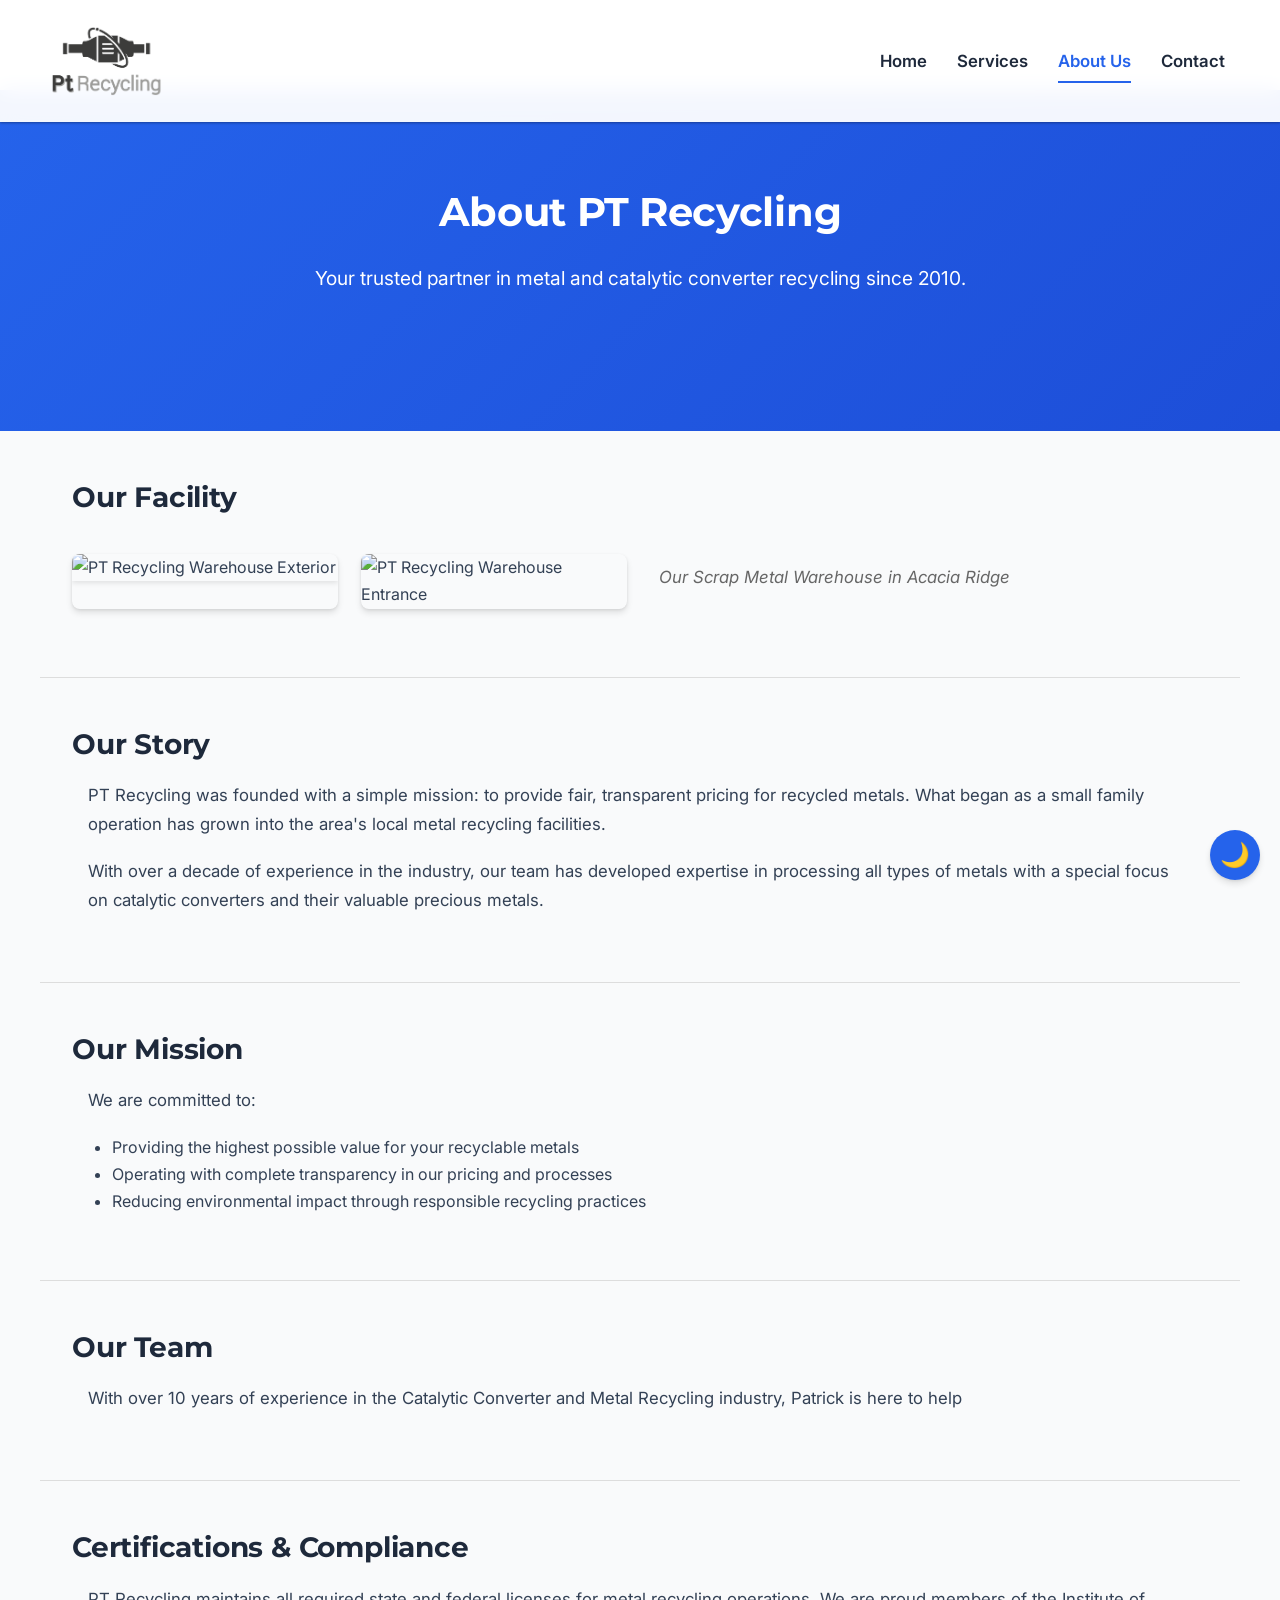
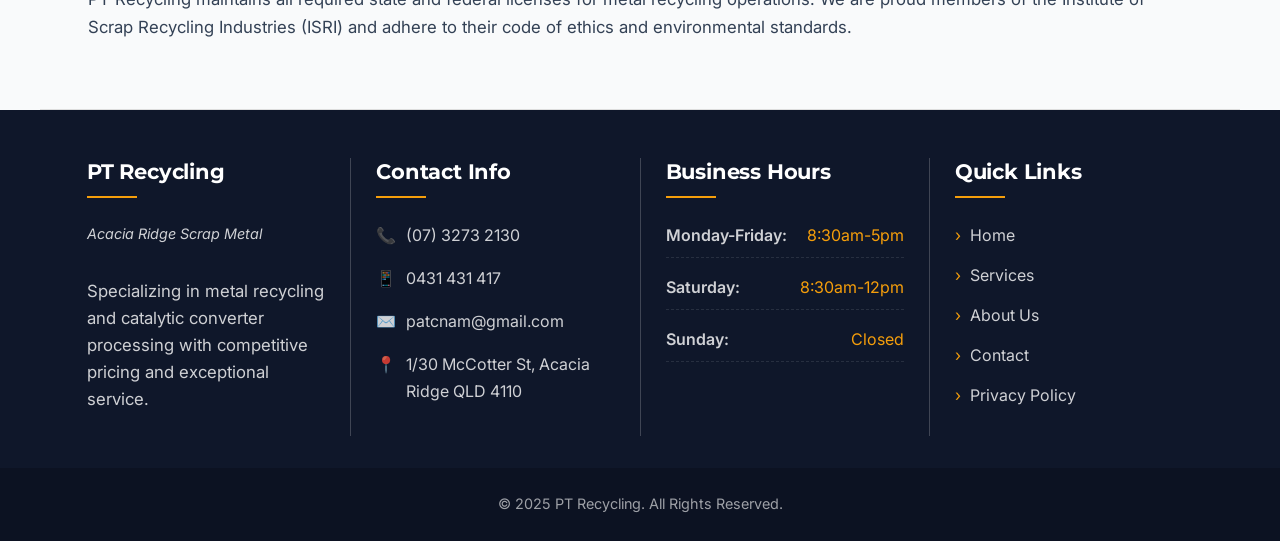
==== commit 1305bdcf: "preload js" ====
--- a/about.html
+++ b/about.html
@@ -5,6 +5,7 @@
     <meta name="viewport" content="width=device-width, initial-scale=1.0">
     <title>About Us - PT Recycling</title>
     <meta name="description" content="Learn about PT Recycling's history, mission, and commitment to sustainable metal and catalytic converter recycling.">
+    <script src="js/preload.js"></script>
     <link rel="stylesheet" href="css/reset.css">
     <link rel="stylesheet" href="css/style.css">
     <link rel="preconnect" href="https://fonts.googleapis.com">
--- a/css/style.css
+++ b/css/style.css
@@ -37,7 +37,7 @@
     color: var(--text-color);
     background-color: #f9fafb;
     overflow-x: hidden;
-    padding-top: 90px; /* Increased padding to prevent content from showing behind navbar */
+    padding-top: 100px; /* Increased padding to prevent content from showing behind navbar */
 }
 
 /* Typography */
@@ -94,6 +94,7 @@
     transition: var(--transition-standard);
     backdrop-filter: blur(10px);
     -webkit-backdrop-filter: blur(10px);
+    height: auto;
 }
 
 header.scrolled {
@@ -108,6 +109,7 @@
     align-items: center;
     max-width: 1200px;
     margin: 0 auto;
+    position: relative;
 }
 
 .logo-container {
@@ -662,7 +664,7 @@
 .footer-logo h3 {
     font-size: 1.8rem;
     margin-bottom: 0.2rem;
-    color: var(--accent-color);
+    color: #fff;
 }
 
 .footer-tagline {
@@ -859,12 +861,13 @@
     }
     
     .navbar-container {
-        flex-direction: column;
+        flex-direction: row;
         padding: 10px 0;
+        justify-content: center;
     }
     
     .logo-container {
-        margin-bottom: 15px;
+        margin-bottom: 0;
     }
     
     header nav {
@@ -879,7 +882,11 @@
     }
     
     .company-logo {
-        max-height: 60px;
+        max-height: 50px;
+    }
+    
+    body {
+        padding-top: 80px;
     }
 }
 /* Pricing info enhanced styles */
@@ -1009,10 +1016,6 @@
     transition: var(--transition-standard);
 }
 
-.thank-you-container:hover {
-    box-shadow: var(--shadow-lg);
-}
-
 .thank-you-container h2 {
     color: var(--secondary-color);
     font-size: 2.5rem;
@@ -1027,18 +1030,35 @@
 .thank-you-actions {
     margin-top: 2rem;
     display: flex;
-    gap: 1rem;
+    gap: 1.5rem;
     justify-content: center;
     flex-wrap: wrap;
+}
+
+.thank-you-actions .secondary-button,
+.thank-you-actions .cta-button {
+    min-width: 180px;
 }
 
 @media (max-width: 768px) {
     .thank-you-container {
         padding: 2rem;
+        width: 90%;
     }
     
     .thank-you-container h2 {
         font-size: 2rem;
+    }
+    
+    .thank-you-actions {
+        flex-direction: column;
+        align-items: center;
+    }
+    
+    .thank-you-actions .secondary-button,
+    .thank-you-actions .cta-button {
+        width: 100%;
+        margin-bottom: 1rem;
     }
 }
 /* Footer dividers */
@@ -1215,7 +1235,7 @@
 }
 
 body.dark-mode .footer-logo h3 {
-    color: var(--dark-accent);
+    color: var(--dark-text);
 }
 
 body.dark-mode .footer-description,
@@ -1431,6 +1451,15 @@
 @media (max-width: 768px) {
     .mobile-menu-toggle {
         display: block;
+        position: absolute;
+        right: 1rem;
+        top: 1.5rem;
+        z-index: 1001;
+    }
+    
+    .navbar-container {
+        position: relative;
+        padding: 0.5rem 1rem;
     }
     
     header nav {
@@ -1443,11 +1472,12 @@
         align-items: center;
         padding: 1rem 0;
         box-shadow: var(--shadow-md);
-        transform: translateY(-100%);
+        transform: translateY(-150%);
         opacity: 0;
         pointer-events: none;
         transition: var(--transition-standard);
         margin-left: 0;
+        z-index: 1000;
     }
     
     header nav.active {
@@ -1461,6 +1491,8 @@
         color: var(--dark-color);
         width: 100%;
         text-align: center;
+        padding: 0.8rem 0;
+        font-size: 1.1rem;
     }
     
     body.dark-mode header nav {
